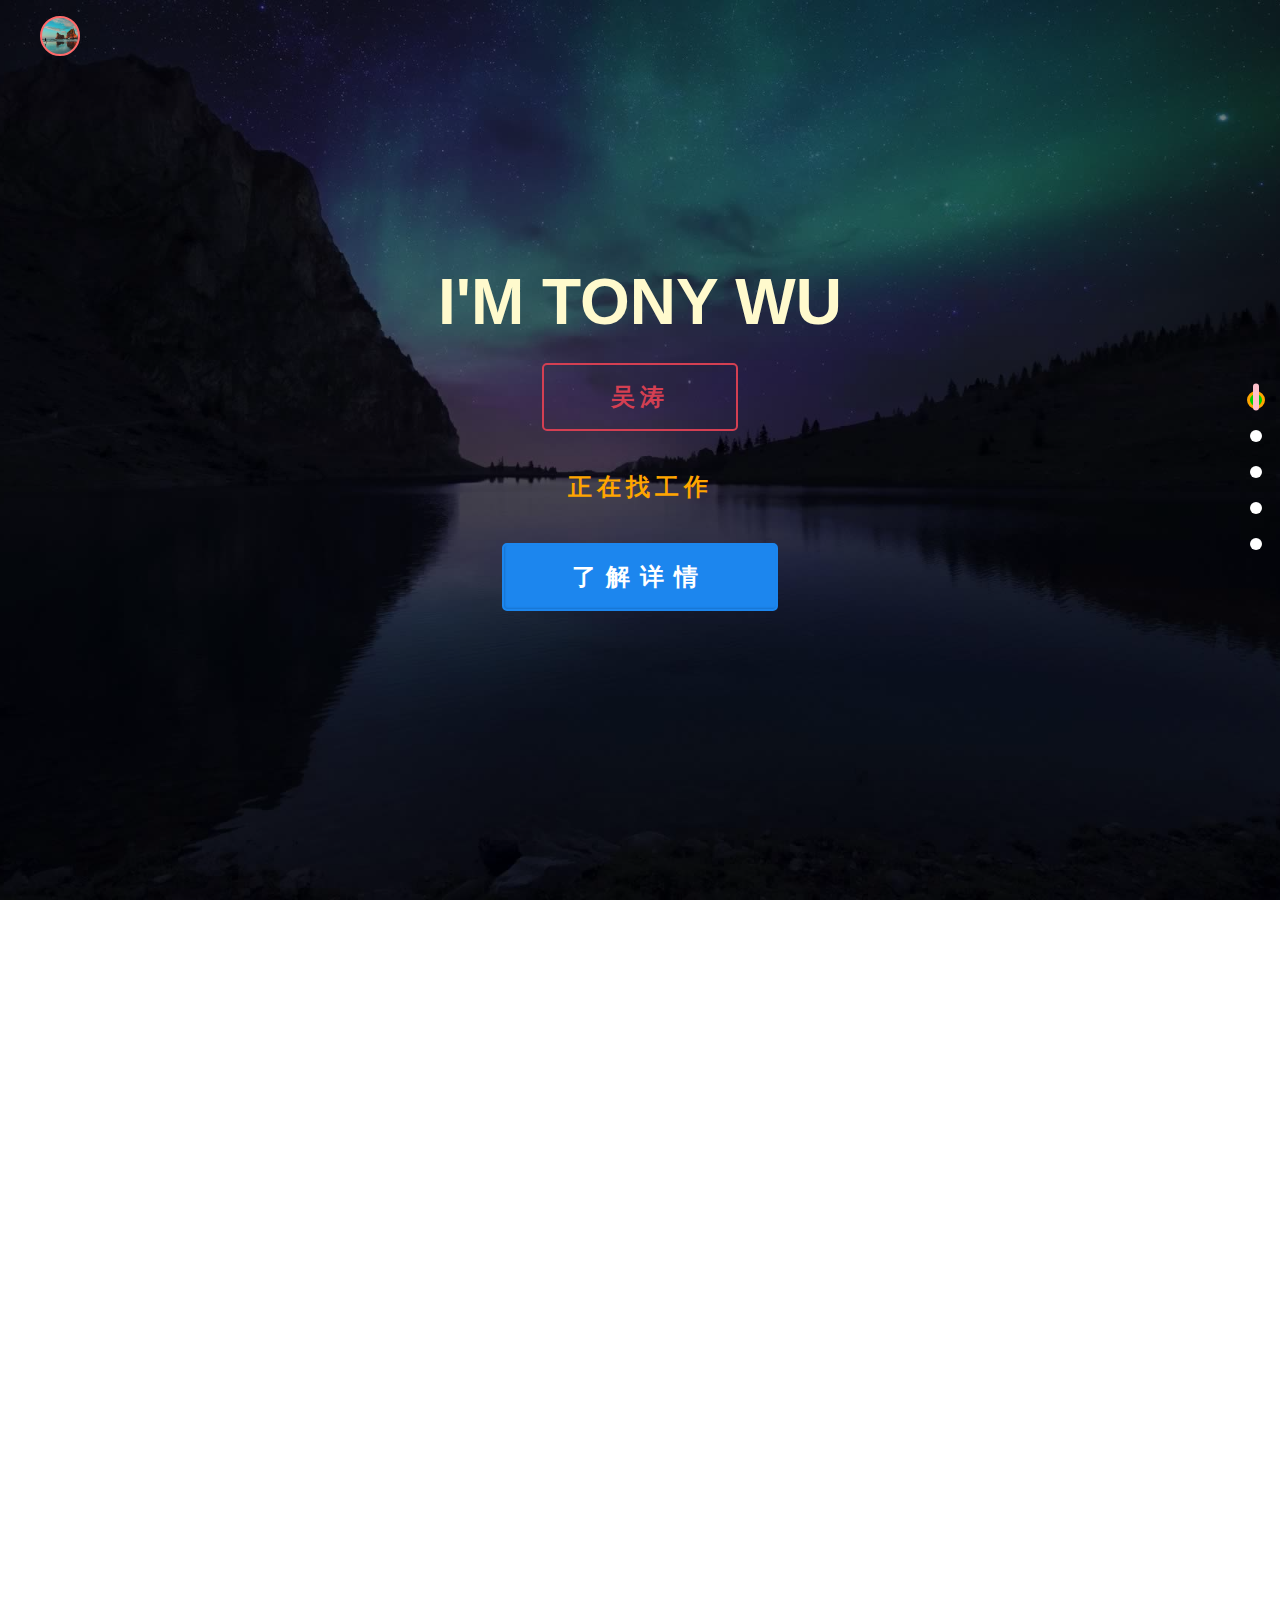
==== index.html @ 59c3116d "resume" ====
<!DOCTYPE html>
<html lang="en">
<head>
	<meta http-equiv="content-type" content="text/html; charset=utf-8"/>
	<meta name="viewport" id="viewport" content="width=device-width,initial-scale=1,user-scalable=0">
	<link rel="Shortcut Icon" href="img/wutao.ico">
	<title>吴涛的简历</title>
	<link rel="stylesheet" type="text/css" href="css/reset.css">
	<link rel="stylesheet" type="text/css" href="css/cv.css">
	<link rel="stylesheet" type="text/css" href="css/cvPc.css" media="(min-width: 1024px)">
	<link rel="stylesheet" type="text/css" href="https://at.alicdn.com/t/font_550233_ua5k5uiytzpsnhfr.css
">
</head>
<body>
	<div class="wrapper">
		<a class="pic" href="https://github.com/mirolwu"></a>
		<div class="menu-btn">
			<span></span>
			<span></span>
			<span></span>
		</div>
		<nav class="mobile">
			<ul class="menu-wrap">
				<li>首页</li>
				<li>关于我</li>
				<li>技术掌握</li>
				<li>作品集</li>
				<li>联系我</li>
			</ul>
		</nav>
		<nav class="pc">
			<span class="active"><i>首页</i></span>
			<span><i>关于我</i></span>
			<span><i>技术掌握</i></span>
			<span><i>作品集</i></span>
			<span><i>联系我</i></span>
		</nav>
		<div class="bg">
			<div class="bg-one"></div>
			<div class="bg-two"></div>
			<div class="bg-three"></div>
		</div>
		<div class="content">
			<div class="wrap-one">
				<div class="wrap-one-content">
					<h1 class="introduce">I'M TONY WU</h1>
					<h2 class="author">吴涛</h2>
					<h3 class="text">正在找工作</h3>
					<h4 class="more">了解详情</h4>
				</div>	
			</div>
			<div class="wrap-two">
				<div class="wrap-content">
					<h1>关于我</h1>
					<p class="about-me">　　您好，我叫吴涛，来自武汉，怀着对计算机的兴趣与热爱开始自学前端。目前已熟练掌握并运用HTML、CSS、JS、JQUERY、VUEJS、AJAX、SASS、STYLUS、GIT、WEBPACK等语言与工具。理解一些PHP、NODEJS后台语言与MySQL。正在进一步学习中，希望以后能建出属于自己的网站。
					</p>
				</div>
			</div>
			<div class="wrap-three">
				<div class="wrap-content">
					<h1>技术掌握</h1>
					<div class="wrap-three-content">
						<div class="skill">
							<svg version="1.1" xmlns="http://www.w3.org/2000/svg">
								<circle class="" r="50" cx="50%" cy="50%" fill="transparent" stroke="Tan" stroke-width="8px"/>
								<circle class="" r="50" cx="50%" cy="50%" fill="transparent" stroke="orange" stroke-width="8px" stroke-dasharray="315" stroke-dashoffset="32"/>
							</svg>
							<p class="skill-name">HTML</p>
							<p class="skill-per">90%</p>
						</div>
						<div class="skill">
							<svg version="1.1" xmlns="http://www.w3.org/2000/svg">
								<circle class="" r="50" cx="50%" cy="50%" fill="transparent" stroke="Tan" stroke-width="8px"/>
								<circle class="" r="50" cx="50%" cy="50%" fill="transparent" stroke="orange" stroke-width="8px" stroke-dasharray="315" stroke-dashoffset="32"/>
							</svg>
							<p class="skill-name">CSS</p>
							<p class="skill-per">90%</p>
						</div>
						<div class="skill">
							<svg version="1.1" xmlns="http://www.w3.org/2000/svg">
								<circle class="" r="50" cx="50%" cy="50%" fill="transparent" stroke="Tan" stroke-width="8px"/>
								<circle class="" r="50" cx="50%" cy="50%" fill="transparent" stroke="orange" stroke-width="8px" stroke-dasharray="315" stroke-dashoffset="63"/>
							</svg>
							<p class="skill-name">JAVASCRIPT</p>
							<p class="skill-per">80%</p>
						</div>
						<div class="skill">
							<svg version="1.1" xmlns="http://www.w3.org/2000/svg">
								<circle class="" r="50" cx="50%" cy="50%" fill="transparent" stroke="Tan" stroke-width="8px"/>
								<circle class="" r="50" cx="50%" cy="50%" fill="transparent" stroke="orange" stroke-width="8px" stroke-dasharray="315" stroke-dashoffset="79"/>
							</svg>
							<p class="skill-name">VUEJS</p>
							<p class="skill-per">75%</p>
						</div>
					</div>
				</div>
			</div>
			<div class="wrap-four">
				<div class="wrap-content">
					<h1>作品集</h1>
					<div class="works-wrap">
						<ul class="works-wrap-ul">
							<li>
								<a href="javascript:;">
									<div class="des-wrap">
										<p>快餐店收银系统</p>
									</div>
								</a>
							</li>
							<li>
								<a href="javascript:;">
									<div class="des-wrap">
										<p>Vue饿了么外卖WebApp</p>
									</div>
								</a>
							</li>
							<li>
								<a href="javascript:;">
									<div class="des-wrap">
										<p>音悦台官网</p>
									</div>
								</a>
							</li>
							<li>
								<a href="javascript:;">
									<div class="des-wrap">
										<p>Vue音乐WebApp</p>
									</div>
								</a>
							</li>
							<li>
								<a href="javascript:;">
									<div class="des-wrap">
										<p>Dota2官网</p>
									</div>
								</a>
							</li>
							<li>
								<a href="javascript:;">
									<div class="des-wrap">
										<p>微软中国官网</p>
									</div>
								</a>
							</li>
						</ul>
					</div>				
				</div>	
				<div class="mask"></div>	
			</div>
			<div class="wrap-five">
				<div class="wrap-content">
					<h1>联系我</h1>
					<div class="contact-wrap">
						<ul class="contact">
							<li class="iconfont icon-email">
								<div class="contact-detail">724004973@qq.com</div>
							</li>
							<li class="iconfont icon-qq">
								<div class="contact-detail">
									<img src="img/qq.png">
								</div>
							</li>
							<li class="iconfont icon-weixin">
								<div class="contact-detail">
									<img src="img/weixin.png">
								</div>
							</li>
							<li>
								<a class="contact-github iconfont icon-github" href="https://github.com/mirolwu"></a>
								<div class="contact-detail">
									<img src="img/github.png">
								</div>
							</li>
						</ul>
					</div>
				</div>
			</div>
		</div>
	</div>


<script type="text/javascript" src="js/cv.js"></script>
</body>
</html>
---- css/cv.css ----
@charset "utf-8"; 

::selection {
	background-color: pink;
	color: purple;
}
.wrapper {
	height: 100%;
}
.bg,
.bg-one, 
.bg-two,
.bg-three {
	position: absolute;
	top: 0;
	left: 0;
	width: 100%;	
	overflow: hidden;
	z-index: -1;
}
.bg-one {
	background: url(../img/01.jpg) center center / cover no-repeat;
}
.bg-two {
	background: url(../img/02.jpg) center center / cover no-repeat;
}
.bg-three {
	background: url(../img/03.jpg) center center / cover no-repeat;
}
.pic {
	position: fixed;
	top: .5rem;
	right: .5rem;
	display: block;
	box-sizing: border-box;
	width: 1.5rem;
	height: 1.5rem;
	border-radius: 50%;
	border: 2px solid #FF6A6A;
	background: url(../img/02.jpg) center center / cover no-repeat;
	transition: all .5s cubic-bezier(0.4, 0, 0.2, 1); 
	z-index: 10;
}
.pic-pos {
	transform: translate3d(-6.75rem, 7.5rem, 0) scale(4);
}
.menu-btn {
	position: fixed;
	top:.5rem;
	left: .4rem;
	box-sizing: border-box;
	padding: .2rem .2rem;
	width: 1.5rem;
	height: 1.5rem;
	border-radius: 3px;
	background-color: rgba(0, 0, 0, .3);
	z-index: 50;
}
.menu-btn span {
	display: block;
	margin: 0 auto;
	width: 1rem;
	height: .1rem;
	border-radius: .1rem;
	background-color: #fff;
	transform-origin: left center;
	transition: all .5s linear;
}
.menu-btn span:nth-child(2) {
	margin: .4rem auto;
}
.mobile {
	position: fixed;
	top: 0;
	left: 0;
	width: 100%;
	height: 100%;
	background-color: #090a0b;
	transform: translateX(-100%);
	transition: all .5s ease-out;
	z-index: 30;
}
.menu-wrap {
	width: 100%;
	height: 100%;
	padding-top: 5rem;
	text-align: center;
	line-height: 3rem;
	color: #fff;
}
.pc {
	display: none;
}
.wrap-content {
	position: relative;
	height: 100%;	
	overflow: hidden;
	opacity: 0;
	z-index: 25;
}
.enter-active {
	opacity: 1;
	transition: all 1s linear;
}
.wrap-one {
	position: relative;
	text-align: center;
	color: #fff;
	background-color: rgba(0, 0, 0, .5);
	overflow: hidden;
}
.wrap-one-content {
	position: absolute;
	top: 50%;
	left: 0;
	width: 100%;
	transform: translateY(-50%);
}
.author,
.text,
.more {
	margin: .8rem auto;
	padding: .2rem;
	border-radius: 5px;
	font-size: .7rem;
	letter-spacing: 5px;
}
.introduce {
	font-size: 1.25rem;	
	color: #FFFACD;
}
.author {
	width: 5rem;
	border: 2px solid #D43F52;
	color: #D43F52;
}
.text {
	color: orange;
}
.more {
	width: 7rem;
	border: 2px solid #1C86EE;
	background-color: #1C86EE;
	letter-spacing: 10px;
	color: #fff;
	cursor: pointer;
}
.wrap-two {	
	box-sizing: border-box;
	padding-top: 1.5rem;
	background-color: #E6E6FA;
	text-align: center;
}
.wrap-two h1 {
	margin: .8rem auto;
	padding: .2rem;
	border-radius: 5px;
	font-size: .7rem;
	letter-spacing: 5px;
	width: 5rem;
	border: 2px solid #1C86EE;
	color: #1C86EE;
	transition: all .8s linear;
	-webkit-user-select: none;
	-moz-user-select: none;
	-ms-user-select: none;
	user-select: none;
}
.about-me {
	padding: 10rem 2rem;
	text-align: left;
	line-height: 2;
	font-size: .6rem;
	color: #726c6c;
	transition: all 1s linear;
}
.wrap-three {	
	position: relative;
	background-color: #EEE0E5;
	text-align: center;
	font-size: 0;
}
.wrap-three h1, 
.wrap-four h1, 
.wrap-five h1 {
	margin: 0 auto;
	padding: .2rem;
	transform: translateY(2.5rem);
	border-radius: 5px;
	font-size: .7rem;
	letter-spacing: 5px;
	width: 5rem;
	border: 2px solid #1C86EE;
	color: #1C86EE; 
	-webkit-user-select: none;
	-moz-user-select: none;
	-ms-user-select: none;
	user-select: none;
}
.wrap-three-content {
	position: absolute;
	top: 50%;
	left: 0;
	width: 100%;
	transform: translateY(-50%);
}
.skill {
	position: relative;
	display: inline-block;
	margin: 1rem;
	width: 6rem;
	height: 6rem;
}
svg {
	width: 6rem;
	height: 6rem;
	transform-origin: center;
	transform: rotate(-90deg);
}
.skill-name,
.skill-per {
	text-align: center;
	font-size: .6rem;
	color: #8B5A2B;
}
.skill-per {
	position: absolute;
	top: 50%;
	left: 50%;
	transform: translate3d(-50%, -50%, 0);
}
.wrap-four {	
	position: relative;
	text-align: center;
	background: url(../img/04.jpg) center center / cover no-repeat;
}
.wrap-four h1 {
	position: relative;
	color: #EE7621;
	z-index: 10;
}
.works-wrap {
	position: absolute;
	top: 50%;
	left: 50%;
	transform: translate3d(-50%, -50%, 0);
	width: 12rem;
	height: 13rem;
	z-index: 10;
}
.works-wrap-ul {
	position: relative;
	width: 100%;
	height: 100%;
	font-size: 0;	
	transition: all 2s linear;
}
.works-wrap-ul a {
	display: block;
	height: 100%;
}
.works-wrap li {
	position: absolute;
	top: 0;
	left: 0;
	box-sizing: border-box;
	width: 100%;
	height: 100%;
	border-radius: 1.5rem;
	border: .4rem solid orange;
	transition: all .5s linear;
	font-size: 0.5rem;
}
.works-wrap li:nth-child(1) {
	background: url(../img/11.JPG) center center / cover no-repeat;
}
.works-wrap li:nth-child(2) {
	background: url(../img/06.gif) center center / cover no-repeat;
}
.works-wrap li:nth-child(3) {
	background: url(../img/10.JPG) center center / cover no-repeat;
}
.works-wrap li:nth-child(4) {
	background: url(../img/05.gif) center center / cover no-repeat;
}
.works-wrap li:nth-child(5) {
	background: url(../img/08.JPG) center center / cover no-repeat;
}
.works-wrap li:nth-child(6) {
	background: url(../img/09.JPG) center center / cover no-repeat;
}
.des-wrap {
	position: absolute;
	bottom: 0;
	left: 0;
	width: 100%;
	height: 50%;
	border-radius: 0 0 1.2rem 1.2rem;
	background-color: rgba(0, 0, 0, .8);
}
.works-wrap p {
	line-height: 7rem;
	text-align: center;
	font-size: 1rem;
	color: #fff;
}
.mask {
	position: absolute;
	top: 0;
	left: 0;
	width: 100%;
	height: 100%;
	background-color: rgba(0, 0, 0, .5);
}
.wrap-five {	
	background-color: rgba(0, 0, 0, .5);
	text-align: center;
}
.wrap-five h1 {
	color: #FF00FF;
}
.contact-wrap {
	position: absolute;
	top: 50%;
	left: 0;
	width: 100%;
	height: 16rem;
	transform: translateY(-50%);
	font-size: 0;
	text-align: center;
}
.contact {
	position: relative;
}
.contact li {
	display: inline-block;
	margin: 3rem;
	width: 2rem;
	height: 1.5rem;
}
.contact-detail {
	position: absolute;
	top: .5rem;
	left: 2rem;
	display: inline-block;
	width: 12rem;
	height: 12rem;
	line-height: 12rem;
	font-size: 1rem;
	border-radius: .5rem;
	background-color: rgba(0, 0, 0, .8);
	transform: scale(0);
	transition: .5s;
}
img {
	width: 100%;
	height: 100%;	
	border-radius: .5rem;
}
.contact-detail-show {
	transform: scale(1);
	transition: .5s cubic-bezier(0, -0.13, 0.27, 1.69);
}
.contact-github {
	display: block;
	width: 100%;
	height: 100%; 
}
.icon-email,
.icon-qq,
.icon-weixin,
.icon-github {
	font-size: 1.5rem !important;
}
.icon-email {
	color: #EE7600;
}
.icon-qq {
	color: #19A9F1;	
}
.icon-weixin {
	color: #00BB00;
}
.icon-github {
	color: #CD0000;
}







.introduce,
.author,
.text,
.more {
	opacity: 0;
	transform: translateY(50px);
	-webkit-user-select: none;
	-moz-user-select: none;
	-ms-user-select: none;
	user-select: none;
}
.introduce {	
	transition: opacity 1s .5s, transform 1s .5s;
}
.author {
	transition: opacity 1s 1s, transform 1s 1s;
}
.text {
	transition: opacity 1s 1.5s, transform 1s 1.5s;
}
.more {
	transition: opacity 1s 2s, transform 1s 2s;
}
.fade-in {
	opacity: 1;
	transform: translateY(0);
}
---- css/cvPc.css ----
@charset "utf-8"; 

.content {
	transition: .5s;
}
.menu-btn {
	display: none;
}
.pic {
	top: .2rem;
	left: .5rem;
	width: .5rem;
	height: .5rem;
	cursor: pointer;
}
.pic-pos {	
	transform: translate3d(7.25rem, 3.2rem, 0) scale(4);
}
.pc {
	position: fixed;
	top: 50%;
	right: 0;
	display: block;
	transform: translateY(-50%);
	width: .6rem;
	height: 2rem;
	z-index: 20;
}
.pc span {
	position: relative;
	display: block;
	margin: .3rem auto;
	width: .15rem;
	height: .15rem;
	border-radius: 50%;
	background-color: #fff;
	cursor: pointer;
}
.active:after {
	content: "";
	position: absolute;
	bottom: -.04rem;
	left: 50%;
	transform: translateX(-50%);
	width: .05rem;
	height: .23rem;
	border-radius: .025rem;
	background-color: pink;
	-webkit-transform-origin: center bottom; 
	transform: bottom center;
	-webkit-animation: move 2s 0s linear infinite;
	animation: move 2s 0s linear infinite;
}
.active {
	box-sizing: border-box;
	border: 2px solid orange;
	transform: scale(1.5);
	background-color: #00CD00 !important;
}
.pc i {
	position: absolute;
	top: 0;
	left: 0;
	display: inline-block;
	transform: scale(0);
	transition: all .3s linear;
	width: .8rem;
	height: .2rem;
	background-color: #090a0b;
	text-align: center;
	font-style: normal;
	font-size: 10px;
	color: #fff;
}
.pc i:after {
	content: "";
	position: absolute;
	top: 0;
	right: 0;
	transform: translateX(100%);
	border-width: .1rem;
	border-style: solid;
	border-color: transparent transparent transparent #090a0b; 
	width: 0;
	height: 0;
}
.pc span:hover i {
	transform: translate3d(-120%, -15%, 0) scale(1);
}
.introduce {
	font-size: .8rem;
}
.author,
.text,
.more {
	margin: .3rem auto;
	font-size: .3rem;
}
.author {
	width: 2rem;
	border: 2px solid #D43F52;
	color: #D43F52;
}
.more {
	width: 3rem;
	border: 2px solid #1C86EE;
	box-shadow: inset 1px -1px 2px #1874CD;
	background-color: #1C86EE;
	letter-spacing: 10px;
	color: #fff;
}
.wrap-two h1 {
	margin: .1rem auto;
	padding: .1rem;
	font-size: .2rem;
	width: 2rem;
}
.about-me {
	margin: 3rem auto;
	padding: 0 3rem;
	line-height: 2;
	font-size: 0.2rem;
	transition: all .5s linear;
}
.about-me:hover {
	color: #EE2C2C;
}
.about-me::selection {
	background-color: pink;
	color: purple;
}
.wrap-three h1,
.wrap-four h1,
.wrap-five h1 {
	padding: .1rem;
	transform: translateY(1rem);
	width: 2rem;
	font-size: .2rem;
}
.skill {
	margin: .3rem;
	width: 3rem;
	height: 3rem;
}
svg {
	width: 3rem;
	height: 3rem;
	transform-origin: center;
	transform: rotate(-90deg);
}
.skill-name,
.skill-per {
	font-size: .2rem;
}
.works-wrap {
	left: 0;
	width: 100%;
	height: 5rem;
	transform: translate3d(0, -50%, 0);
}
.works-wrap li {
	position: relative;
	display: inline-block;
	margin: .2rem .6rem;
	box-sizing: border-box;
	width: 2.5rem;
	height: 2.5rem;
	border-radius: .2rem;
	border: .1rem solid orange;
	font-size: .3rem;
	overflow: hidden;
	cursor: pointer;
}
.des-wrap {
	border-radius: 0 0 .1rem .1rem;
	transform-origin: top center; 
}
.works-wrap li:hover .des-wrap {
	animation: drop 1s 0s linear;
}
.works-wrap li:hover {
	border-color: #D43F52;
}
.works-wrap p {
	line-height: 1.3rem;
	font-size: .2rem;
}
.contact-wrap {
	height: 3rem;
}
.contact li {
	position: relative;
	margin: .8rem;
	width: 1.5rem;
	height: 1.5rem;
	cursor: pointer;
}
.contact-detail {	
	top: -2.3rem;
	left: 50%;
	width: 2rem;
	height: 2rem;
	line-height: 2rem;
	font-size: .2rem;
	border-radius: .1rem;
	transform: translateX(-50%) scale(0);
	cursor: pointer;
}
img {
	border-radius: .1rem;
}
.icon-email .contact-detail {
	width: 3rem;
}.icon-email .contact-detail:after {
	border-color: rgba(0, 0, 0, .8) transparent transparent;
}
.contact-detail:after {
	content: "";
	position: absolute;
	top: 100%;
	left: 50%; 
	display: block;
	transform: translateX(-50%);
	width: 0;
	height: 0;
	border-width: .2rem;
	border-style: solid;
	border-color: white transparent transparent;
}
.contact li:hover .contact-detail{
	transform: translateX(-50%) scale(1);
	transition: .5s cubic-bezier(0, -0.13, 0.27, 1.69);
}



















@-webkit-keyframes move {
	0% {
		transform: rotateZ(0deg);
	}
	25% {
		transform: rotateZ(-80deg);
	}
	50% {
		transform: rotateZ(0deg);
	}
	75% {
		transform: rotateZ(80deg);
	}
	100% {
		transform: rotateZ(0deg);
	}
}
@keyframes move {
	0% {
		transform: rotateZ(0deg);
	}
	25% {
		transform: rotateZ(-80deg);
	}
	50% {
		transform: rotateZ(0deg);
	}
	75% {
		transform: rotateZ(80deg);
	}
	100% {
		transform: rotateZ(0deg);
	}
}
@-webkit-keyframes drop {
	0% {
		transform: translateY(-200%);
	}
	20% {
		transform: translateY(-100%);
	}
	30% {
		transform: translateY(0%) rotateX(-40deg);
	}
	40% {
		transform: translateY(-10%) rotateX(30deg);
	}
	50% {
		transform: translateY(0%) rotateX(-10deg);
	}
	75% {
		transform: translateY(0%) rotateX(10deg);
	}
	100% {
		transform: rotateZ(0deg);
	}
}
@keyframes drop {
	0% {
		transform: translateY(-200%);
	}
	20% {
		transform: translateY(-100%);
	}
	30% {
		transform: translateY(30%) scaleY(.7);
	}
	40% {
		transform: translateY(-30%) scaleY(1.3);
	}
	50% {
		transform: translateY(20%) scaleY(.8);
	}
	75% {
		transform: translateY(-10%) scaleY(1.1);
	}
	100% {
		transform: rotateZ(0deg);
	}
}
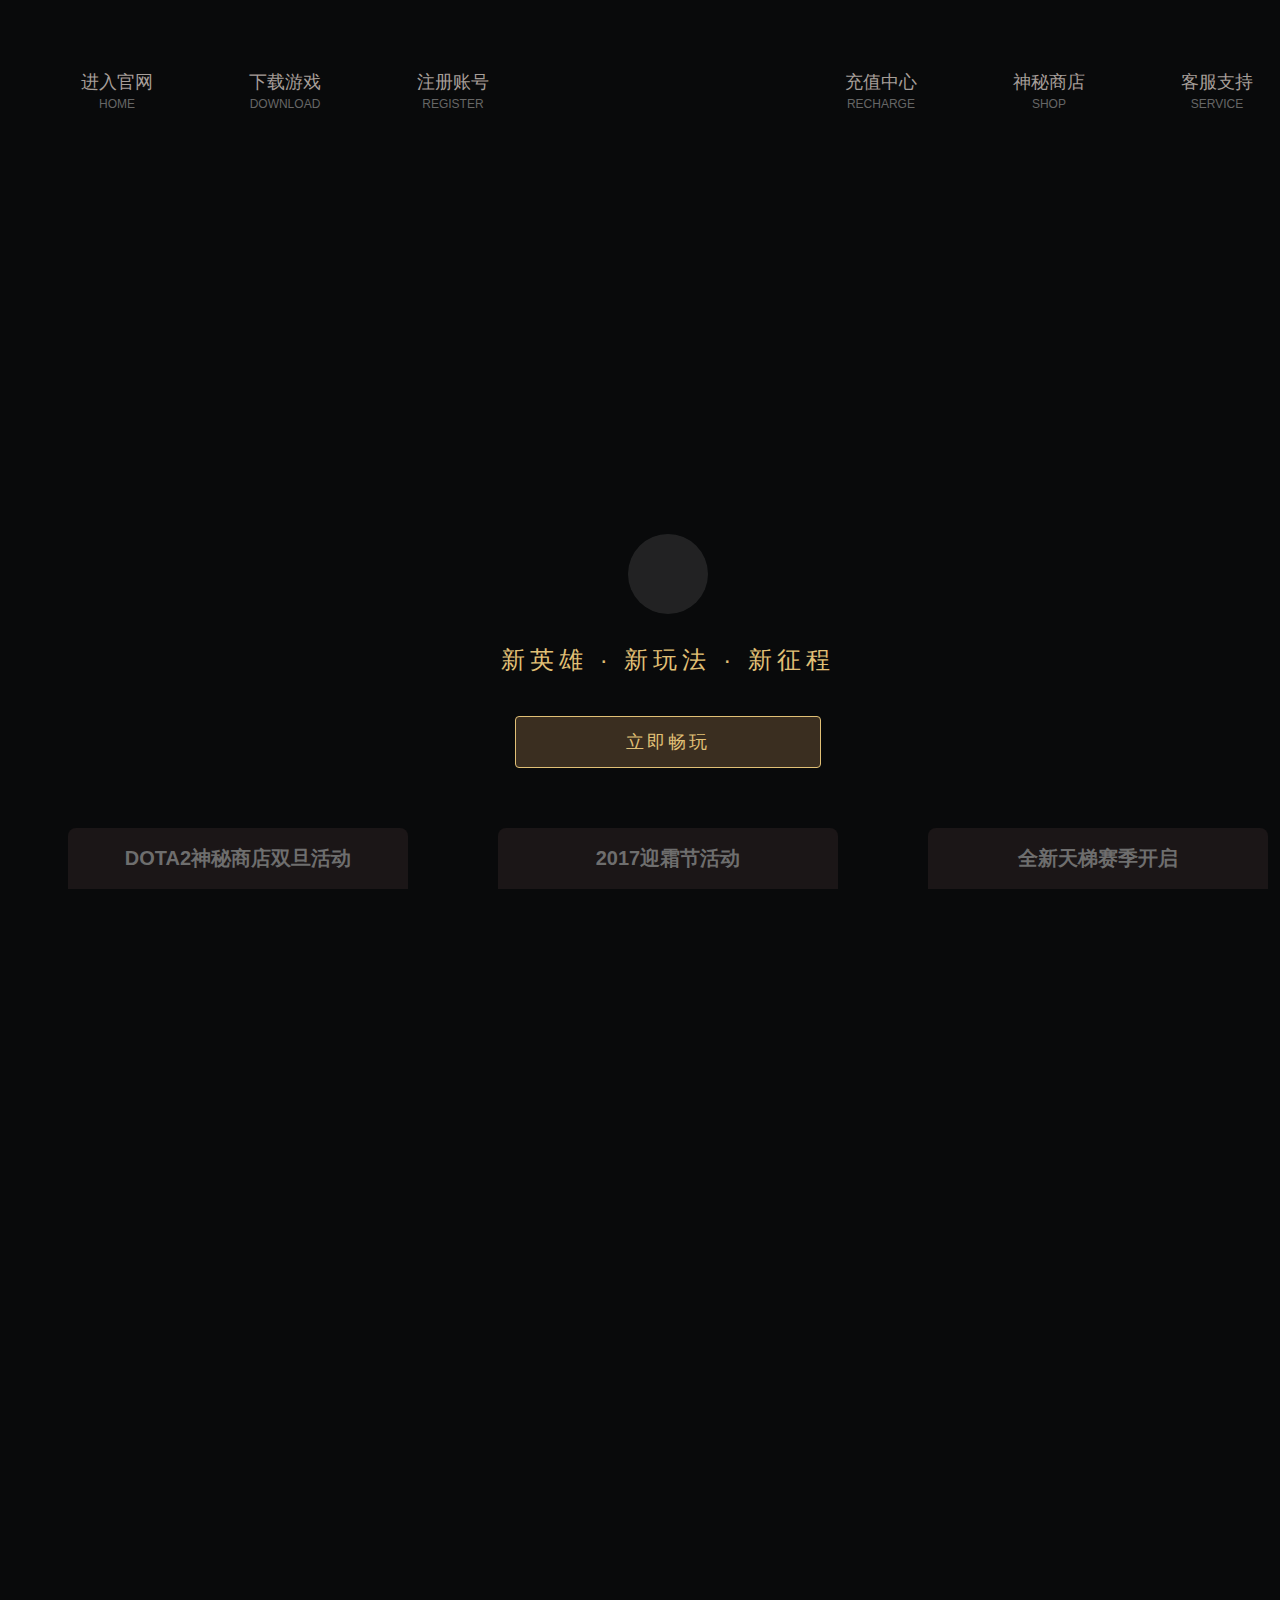
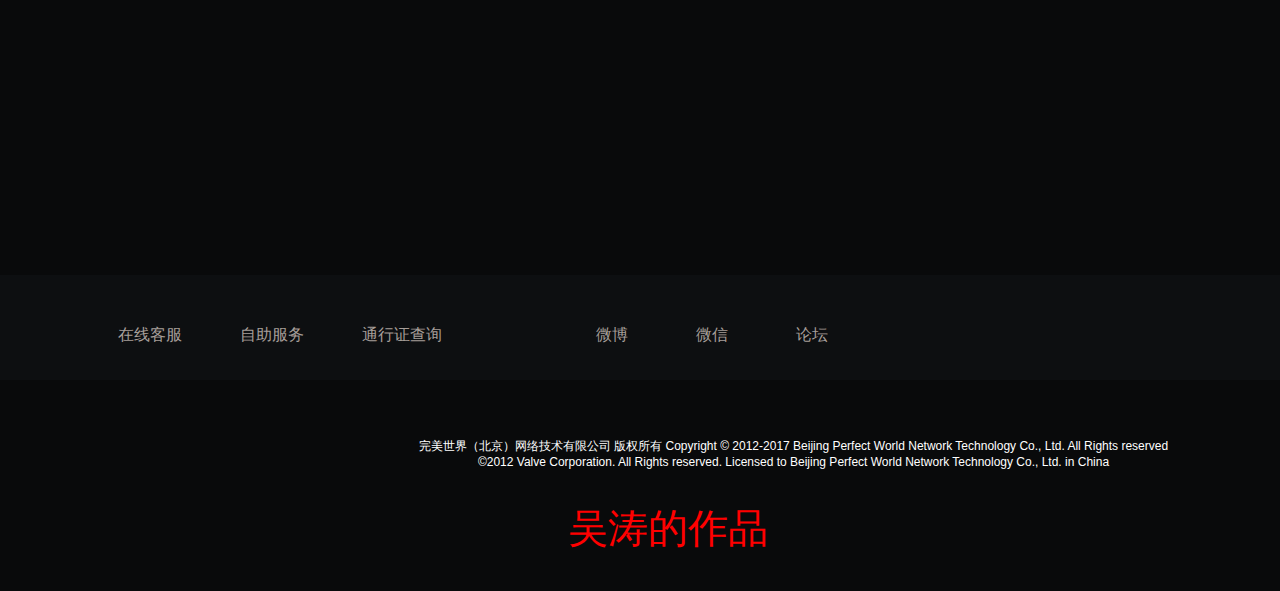
==== commit 00f4cf4b: "dota2" ====
--- a/index.html
+++ b/index.html
@@ -1,184 +1,138 @@
 <!DOCTYPE html>
 <html lang="en">
 <head>
-	<meta http-equiv="content-type" content="text/html; charset=utf-8"/>
-	<meta name="viewport" id="viewport" content="width=device-width,initial-scale=1,user-scalable=0">
-	<link rel="Shortcut Icon" href="img/wutao.ico">
-	<title>吴涛的简历</title>
-	<link rel="stylesheet" type="text/css" href="css/reset.css">
-	<link rel="stylesheet" type="text/css" href="css/cv.css">
-	<link rel="stylesheet" type="text/css" href="css/cvPc.css" media="(min-width: 1024px)">
-	<link rel="stylesheet" type="text/css" href="https://at.alicdn.com/t/font_550233_ua5k5uiytzpsnhfr.css
-">
+	<meta charset="UTF-8">
+	<link rel="Shortcut Icon" href="http://www.dota2.com.cn/favicon.ico">
+	<link rel="bookmark" href="http://www.dota2.com.cn/favicon.ico">
+	<title>吴涛的作品</title>
+	<link rel="stylesheet" type="text/css" href="css/dota.css">
 </head>
 <body>
-	<div class="wrapper">
-		<a class="pic" href="https://github.com/mirolwu"></a>
-		<div class="menu-btn">
-			<span></span>
-			<span></span>
-			<span></span>
-		</div>
-		<nav class="mobile">
-			<ul class="menu-wrap">
-				<li>首页</li>
-				<li>关于我</li>
-				<li>技术掌握</li>
-				<li>作品集</li>
-				<li>联系我</li>
-			</ul>
-		</nav>
-		<nav class="pc">
-			<span class="active"><i>首页</i></span>
-			<span><i>关于我</i></span>
-			<span><i>技术掌握</i></span>
-			<span><i>作品集</i></span>
-			<span><i>联系我</i></span>
-		</nav>
-		<div class="bg">
-			<div class="bg-one"></div>
-			<div class="bg-two"></div>
-			<div class="bg-three"></div>
-		</div>
-		<div class="content">
-			<div class="wrap-one">
-				<div class="wrap-one-content">
-					<h1 class="introduce">I'M TONY WU</h1>
-					<h2 class="author">吴涛</h2>
-					<h3 class="text">正在找工作</h3>
-					<h4 class="more">了解详情</h4>
-				</div>	
+	<div class="bg-cover">
+		<div class="bg-wrap1">
+			<div class="video-wrap">
+				<video class="video-bg" autoplay="autoplay" loop="true" preload="auto" poster>
+					<source src="http://gamevideo.wmupd.com/dota2media/media/171031cover.mp4" type="video/mp4">
+					<source src="http://gamevideo.wmupd.com/dota2media/media/171031cover.webm" type="video/webm">
+				</video>
 			</div>
-			<div class="wrap-two">
-				<div class="wrap-content">
-					<h1>关于我</h1>
-					<p class="about-me">　　您好，我叫吴涛，来自武汉，怀着对计算机的兴趣与热爱开始自学前端。目前已熟练掌握并运用HTML、CSS、JS、JQUERY、VUEJS、AJAX、SASS、STYLUS、GIT、WEBPACK等语言与工具。理解一些PHP、NODEJS后台语言与MySQL。正在进一步学习中，希望以后能建出属于自己的网站。
-					</p>
-				</div>
-			</div>
-			<div class="wrap-three">
-				<div class="wrap-content">
-					<h1>技术掌握</h1>
-					<div class="wrap-three-content">
-						<div class="skill">
-							<svg version="1.1" xmlns="http://www.w3.org/2000/svg">
-								<circle class="" r="50" cx="50%" cy="50%" fill="transparent" stroke="Tan" stroke-width="8px"/>
-								<circle class="" r="50" cx="50%" cy="50%" fill="transparent" stroke="orange" stroke-width="8px" stroke-dasharray="315" stroke-dashoffset="32"/>
-							</svg>
-							<p class="skill-name">HTML</p>
-							<p class="skill-per">90%</p>
-						</div>
-						<div class="skill">
-							<svg version="1.1" xmlns="http://www.w3.org/2000/svg">
-								<circle class="" r="50" cx="50%" cy="50%" fill="transparent" stroke="Tan" stroke-width="8px"/>
-								<circle class="" r="50" cx="50%" cy="50%" fill="transparent" stroke="orange" stroke-width="8px" stroke-dasharray="315" stroke-dashoffset="32"/>
-							</svg>
-							<p class="skill-name">CSS</p>
-							<p class="skill-per">90%</p>
-						</div>
-						<div class="skill">
-							<svg version="1.1" xmlns="http://www.w3.org/2000/svg">
-								<circle class="" r="50" cx="50%" cy="50%" fill="transparent" stroke="Tan" stroke-width="8px"/>
-								<circle class="" r="50" cx="50%" cy="50%" fill="transparent" stroke="orange" stroke-width="8px" stroke-dasharray="315" stroke-dashoffset="63"/>
-							</svg>
-							<p class="skill-name">JAVASCRIPT</p>
-							<p class="skill-per">80%</p>
-						</div>
-						<div class="skill">
-							<svg version="1.1" xmlns="http://www.w3.org/2000/svg">
-								<circle class="" r="50" cx="50%" cy="50%" fill="transparent" stroke="Tan" stroke-width="8px"/>
-								<circle class="" r="50" cx="50%" cy="50%" fill="transparent" stroke="orange" stroke-width="8px" stroke-dasharray="315" stroke-dashoffset="79"/>
-							</svg>
-							<p class="skill-name">VUEJS</p>
-							<p class="skill-per">75%</p>
-						</div>
-					</div>
-				</div>
-			</div>
-			<div class="wrap-four">
-				<div class="wrap-content">
-					<h1>作品集</h1>
-					<div class="works-wrap">
-						<ul class="works-wrap-ul">
+			<div class="cover-container">
+				<div class="header">
+					<div class="header-link">
+						<ul class="top-nav">
 							<li>
 								<a href="javascript:;">
-									<div class="des-wrap">
-										<p>快餐店收银系统</p>
-									</div>
+									<span class="text1">进入官网</span>
+									<span class="text2">HOME</span>
 								</a>
 							</li>
 							<li>
 								<a href="javascript:;">
-									<div class="des-wrap">
-										<p>Vue饿了么外卖WebApp</p>
-									</div>
+									<span class="text1">下载游戏</span>
+									<span class="text2">DOWNLOAD</span>
+								</a>
+							</li>
+							<li class="center">
+								<a href="javascript:;">
+									<span class="text1">注册账号</span>
+									<span class="text2">REGISTER</span>
 								</a>
 							</li>
 							<li>
 								<a href="javascript:;">
-									<div class="des-wrap">
-										<p>音悦台官网</p>
-									</div>
+									<span class="text1">充值中心</span>
+									<span class="text2">RECHARGE</span>
 								</a>
 							</li>
 							<li>
 								<a href="javascript:;">
-									<div class="des-wrap">
-										<p>Vue音乐WebApp</p>
-									</div>
+									<span class="text1">神秘商店</span>
+									<span class="text2">SHOP</span>
 								</a>
 							</li>
 							<li>
 								<a href="javascript:;">
-									<div class="des-wrap">
-										<p>Dota2官网</p>
-									</div>
+									<span class="text1">客服支持</span>
+									<span class="text2">SERVICE</span>
 								</a>
 							</li>
-							<li>
+						</ul>	
+						<a href="javascript:;" class="dota-logo"></a>	
+					</div>	
+					<div class="dota-df">
+						<i class="m-title"></i>
+						<a href="javascript:;" class="m-play iconfont icon-bofangsanjiaoxing"></a>
+						<p class="m-text">新英雄 · 新玩法 · 新征程</p>
+						<a href="javascript:;" class="m-btn">立即畅玩</a>
+					</div>	
+				</div> 
+			</div>	
+		</div>
+		<div class="shade-bg"></div>
+		<div class="bg-wrap2">
+			<div class="cover-container">
+				<div class="cover-content">
+					<div class="advert-main">
+						<ul>
+							<li class="advert-item">
 								<a href="javascript:;">
-									<div class="des-wrap">
-										<p>微软中国官网</p>
-									</div>
+									<h4>DOTA2神秘商店双旦活动</h4>
+									<span></span>
+								</a>
+							</li>
+							<li class="advert-item">
+								<a href="javascript:;">
+									<h4>2017迎霜节活动</h4>
+									<span></span>
+								</a>
+							</li>
+							<li class="advert-item">
+								<a href="javascript:;">
+									<h4>全新天梯赛季开启</h4>
+									<span></span>
 								</a>
 							</li>
 						</ul>
+					</div>	
+					<div class="dota-player-box">
+						<a class="new-player"></a>						
+						<a class="old-player"></a>
+						<div class="new-player-pic"></div>
+						<div class="old-player-pic"></div>
 					</div>				
 				</div>	
-				<div class="mask"></div>	
-			</div>
-			<div class="wrap-five">
-				<div class="wrap-content">
-					<h1>联系我</h1>
-					<div class="contact-wrap">
-						<ul class="contact">
-							<li class="iconfont icon-email">
-								<div class="contact-detail">724004973@qq.com</div>
-							</li>
-							<li class="iconfont icon-qq">
-								<div class="contact-detail">
-									<img src="img/qq.png">
-								</div>
-							</li>
-							<li class="iconfont icon-weixin">
-								<div class="contact-detail">
-									<img src="img/weixin.png">
-								</div>
-							</li>
-							<li>
-								<a class="contact-github iconfont icon-github" href="https://github.com/mirolwu"></a>
-								<div class="contact-detail">
-									<img src="img/github.png">
-								</div>
-							</li>
-						</ul>
-					</div>
-				</div>
-			</div>
+			</div>	
+		</div>
+		<div class="new-color">
+			<div class="cover-container">
+				<div class="share-model">
+					<ul>
+						<li><a href="javascript:;">在线客服</a></li>
+						<li><a href="javascript:;">自助服务</a></li>
+						<li><a href="javascript:;">通行证查询</a></li>
+						<li class="blank-space"></li>
+						<li><a href="javascript:;">微博</a></li>
+						<li><a href="javascript:;">微信</a></li>
+						<li><a href="javascript:;">论坛</a></li>
+						<li class="blank-space"></li>
+					</ul>
+					<a href="javascript:;" class="app-download"></a>
+				</div>	
+			</div>	
+		</div>	
+	</div>	
+	<div class="bottom">
+		<div class="cover-container">
+			<ul class="bottom-ul">
+				<li><a href="javascript:;"></a></li>
+				<li><a href="javascript:;"></a></li>
+				<li>完美世界（北京）网络技术有限公司 版权所有 Copyright © 2012-2017 Beijing Perfect World Network Technology Co., Ltd. All Rights reserved<br>©2012 Valve Corporation. All Rights reserved. Licensed to Beijing Perfect World Network Technology Co., Ltd. in China</li>
+			</ul>
+			<div class="author">吴涛的作品</div>
 		</div>
 	</div>
 
 
-<script type="text/javascript" src="js/cv.js"></script>
+<script type="text/javascript" src="js/dota.js"></script>
 </body>
 </html>--- a/css/dota.css
+++ b/css/dota.css
@@ -0,0 +1,370 @@
+@charset "utf-8";
+
+html,
+body {
+	font-family: "Microsoft YaHei", "宋体", Arial, Helvetica, sans-serif;
+	background-color: #090a0b;
+}
+html, body, div, p, ul, ol, li, dl, dt, dd, h1, h2, h3, h4, h5, h6, form, input, select, textarea {padding: 0; margin: 0;}
+a {
+	text-align: center;
+	text-decoration: none;
+	outline: none;
+	color: #a69e99;
+}
+ul {
+	list-style: none;
+}
+.bg-cover {
+	background-color: #090a0b;
+}
+.bg-wrap1,
+.bg-wrap2 {
+	overflow: hidden;
+}
+.video-wrap {
+	position: relative;
+}
+.video-bg {
+	position: absolute;
+	top: 0;
+	left: 50%;
+	margin-left: -11.497006rem;
+	width: 22.994012rem;
+}
+video {
+	object-fit: contain;
+}
+.cover-container {	
+	position: relative;
+	margin: 0 auto;
+	padding: 0 0.814371rem;
+	width: 14.371257rem;
+	z-index: 20;
+}
+.header {
+	padding-top: 0.838323rem;
+}
+.header-link {
+	width: 14.371257rem;
+}
+.top-nav {
+	width: 14.371257rem;
+	height: 0.526946rem;
+	font-size: 0;
+}
+.top-nav li {
+	display: inline-block;
+	margin-right: 0.838323rem;
+	width: 1.173653rem;
+	height: 0.526946rem;
+	text-align: center;
+}
+.top-nav li:last-child {
+	margin-right: 0;
+}
+.top-nav li:hover .text1, 
+.top-nav li:hover .text2 {
+	color: #e1c076;
+}
+.top-nav .center {
+	margin-right: 3.952096rem;
+}
+.text1 {
+	height: 0.287425rem;
+	line-height: 0.287425rem;
+	font-size: 0.215569rem;
+	color: #a69e99;
+	transition: color .5s;
+}
+.text2 {
+	height: 0.239521rem;
+	line-height: 0.239521rem;
+	font-size: 12px;
+	font-weight: 300;
+	color: #666;
+	transition: color .5s;
+}
+.dota-logo {
+	display: block;
+	position: absolute;
+	top: 0.419162rem;
+	left: 50%;
+	margin-left: -1.461078rem;
+	width: 3.017964rem;
+	height: 1.856287rem;
+	background: url(http://www.dota2.com.cn/images/cover20170914/logo.png) center center / contain no-repeat;
+}
+.dota-df {
+	text-align: center;
+}
+.m-title {
+	display: block;
+	margin: 1.317365rem auto 10px;
+	width: 8.383234rem;
+	height: 3.592814rem;
+	background: url(http://www.dota2.com.cn/images/cover20171031/dflogo.png) center center / contain no-repeat;
+}
+.m-play {
+	display: block;
+	margin: 0 auto 0.359281rem;
+	width: 0.958084rem;
+	height: 0.958084rem;
+	border-radius: 50%;
+	background-color: rgba(255, 255, 255, .1);
+	transition: background-color .3s;
+}
+.m-play:hover {
+	background-color: rgba(255, 255, 255, .3);
+}
+.icon-bofangsanjiaoxing {
+	font-size: 0.479042rem;
+	height: 0.958084rem;
+	line-height: 0.958084rem;
+	text-align: center;
+	color: #fff;
+}
+.m-text {
+	margin-bottom: 0.479042rem;
+	font-size: 0.287425rem;
+	color: #e1c076;
+	letter-spacing: 5px;
+}
+.m-btn {
+	display: block;
+	margin: 0 auto 0.359281rem;
+	height: 0.598802rem;
+	line-height: 0.598802rem;
+	width: 3.640719rem;
+	border: 1px solid #e1c076;
+	border-radius: 4px;
+	background-color: rgba(255, 192, 118, .2);
+	color: #e1c076;
+	font-size: 18px;
+	text-align: center;
+	letter-spacing: 3px;
+	transition: background-color .3s;
+}
+.m-btn:hover {
+	background-color: rgba(255, 192, 118, .5);
+}
+.shade-bg {
+	position: absolute;
+	top: 6.886228rem;
+	width: 100%;
+	height: 7.101796rem;
+	background-image: linear-gradient(to top, #090a0b 80%, transparent);
+	z-index: 10;
+}
+.cover-content {
+	padding-top: 0.359281rem;
+}
+.advert-main ul {
+	width: 14.371257rem;
+	font-size: 0;
+}
+.advert-item {
+	display: inline-block;
+	margin-right: 1.077844rem;
+	height: 2.994012rem;
+	width: 4.071856rem;
+	border-radius: 8px;
+	overflow: hidden;
+	transition: .6s;
+}
+.advert-item:last-child {
+	margin-right: 0;
+}
+.advert-item h4 {
+	font-size: 0.239521rem;
+	height: 0.730539rem;
+	line-height: 0.718563rem;
+	color: #6e6e6e;
+	background-color: #1b1617;
+	transition: .6s ease;
+}
+.advert-item span {
+	display: block;
+	height: 2.215569rem;
+}
+.advert-item:nth-child(1) span {
+	background: url(http://img.dota2.com.cn/maps/25/31/2531e48fb05e717d71d5430faa57a7501513771913.jpg) center center / contain no-repeat;
+}
+.advert-item:nth-child(2) span {
+	background: url(http://img.dota2.com.cn/maps/da/f7/daf783a3f201b71c449c15d84eab5c091513773393.jpg) center center / contain no-repeat;
+}
+.advert-item:nth-child(3) span {
+	background: url(http://img.dota2.com.cn/maps/c9/ea/c9ea5f746cf19ac34da898cc266f54871513773397.jpg) center center / contain no-repeat;
+}
+.advert-item:hover h4{
+	color: #fff;
+	background-color: #403047;
+}
+.advert-item:hover {
+	transform: translateY(-0.239521rem);
+}
+.dota-player-box {
+	position: relative;
+	height: 9.305389rem;
+	padding-top: 0.239521rem;
+}
+.new-player,
+.old-player {
+	display: inline-block;
+	position: absolute;
+	top: 2.634731rem;
+	width: 4.071856rem;
+	height: 2.634731rem;
+	transition: all .5s ease-out;
+	opacity: .6;
+	cursor: pointer;
+	z-index: 20;
+}
+.new-player {
+	background: url(http://www.dota2.com.cn/images/cover20171031/cover1700505_05_small.png) center center / contain no-repeat;
+}
+.old-player {
+	right: 0;
+	background: url(http://www.dota2.com.cn/images/cover20171031/cover1700505_06_small.png) center center / contain no-repeat;
+}
+.new-player-pic,
+.old-player-pic {
+	position: absolute;
+	top: 0.634731rem;
+	height: 7.257485rem;
+	width: 9.461078rem;
+	pointer-events: none;
+	z-index: 30;
+}
+.new-player-pic {
+	left: 1.976048rem;
+	background: url(http://www.dota2.com.cn/images/cover20171031/cover161129_bg_08.png) center center / contain no-repeat;
+}
+.old-player-pic {
+	right: 2.155689rem;
+	opacity: 0;
+	background: url(http://www.dota2.com.cn/images/cover20171031/cover161129_bg_09.png) center center / contain no-repeat;
+}
+.new-player:hover,
+.old-player:hover {
+	opacity: 1;
+	transform: translateY(-0.239521rem);
+	z-index: 50;
+}
+.share-model {
+	position: relative;
+	padding: 0.419162rem 0.239521rem 0.239521rem;
+}
+.share-model ul {
+	width: 13.892216rem;
+	height: 0.6rem;
+	font-size: 0;
+}
+.share-model li {
+	display: inline-block;
+	padding-right: 0.335329rem;
+}
+.share-model a {
+	display: inline-block;
+	font-size: 16px;
+	line-height: 0.311377rem;
+	height: 0.359281rem;
+	padding-left: 0.359281rem;
+	background: url(http://www.dota2.com.cn/images/cover2016/icon-share.png?v=0705) 0 0 no-repeat;
+}
+.share-model li:nth-child(2) a {
+	background-position: 0 -600px;
+}
+.share-model li:nth-child(3) a {
+	background-position: 0 -200px;
+}
+.share-model li:nth-child(5) a {
+	padding-left: 0.479042rem;
+	background-position: 0 -300px;
+}
+.share-model li:nth-child(6) a {
+	padding-left: 0.479042rem;
+	background-position: 0 -400px;
+}
+.share-model li:nth-child(7) a {
+	padding-left: 0.479042rem;
+	background-position: 0 -500px;
+}
+.blank-space {
+	width: 0.7rem;
+	height: 0.359281rem;
+}
+.share-model .app-download {
+	display: inline-block;
+	position: absolute;
+	right: 0;
+	top: 0.419162rem;
+	width: 3.520958rem;
+	height: 0.538922rem;
+	background: url(http://www.dota2.com.cn/images/cover20171031/bg_shoplink.png) 0 0 no-repeat;
+}
+.share-model li:hover a {
+	color: red;
+}
+.share-model li:nth-child(1):hover a {
+	background-position: 0 -50px;
+}
+.share-model li:nth-child(2):hover a {
+	background-position: 0 -650px;
+}
+.share-model li:nth-child(3):hover a {
+	background-position: 0 -250px;
+}
+.share-model li:nth-child(5):hover a {
+	background-position: 0 -350px;
+}
+.share-model li:nth-child(6):hover a {
+	background-position: 0 -450px;
+}
+.share-model li:nth-child(7):hover a {
+	background-position: 0 -550px;
+}
+.share-model .app-download:hover {
+	background-position: 0 -46px;
+}
+.new-color {
+	background-color: #0d0f11 !important;
+}
+.bottom {
+	padding-top: 0.598802rem;
+	height: 1.916168rem;
+}
+.bottom-ul {
+	font-size: 0;
+	width: 14.371257rem;
+	height: 0.431138rem;
+}
+.bottom-ul li,
+.bottom-ul li a {
+	display: inline-block;
+	width: 1.125749rem;
+	height: 0.431138rem;
+	padding: 0 0.239521rem;	
+}
+.bottom-ul li:nth-child(1) a {
+	background: url(http://www.dota2.com.cn/public/images/logo-wanmei.png) center center / contain no-repeat;
+}
+.bottom-ul li:nth-child(2) a {
+	background: url(http://www.dota2.com.cn/public/images/logo-valve.png) center center / contain no-repeat;
+}
+.bottom-ul li:nth-child(3) {
+	padding: 0 0 0 0.479042rem;
+	height: 0.431138rem;
+	width: 10rem;
+	text-align: center;
+	font-size: 12px;
+	color: #fff;
+	z-index: 100;
+}
+.author {
+	text-align: center;
+	height: 1.5rem;
+	line-height: 1.5rem;
+	color: red;
+	font-size: 0.479042rem;
+}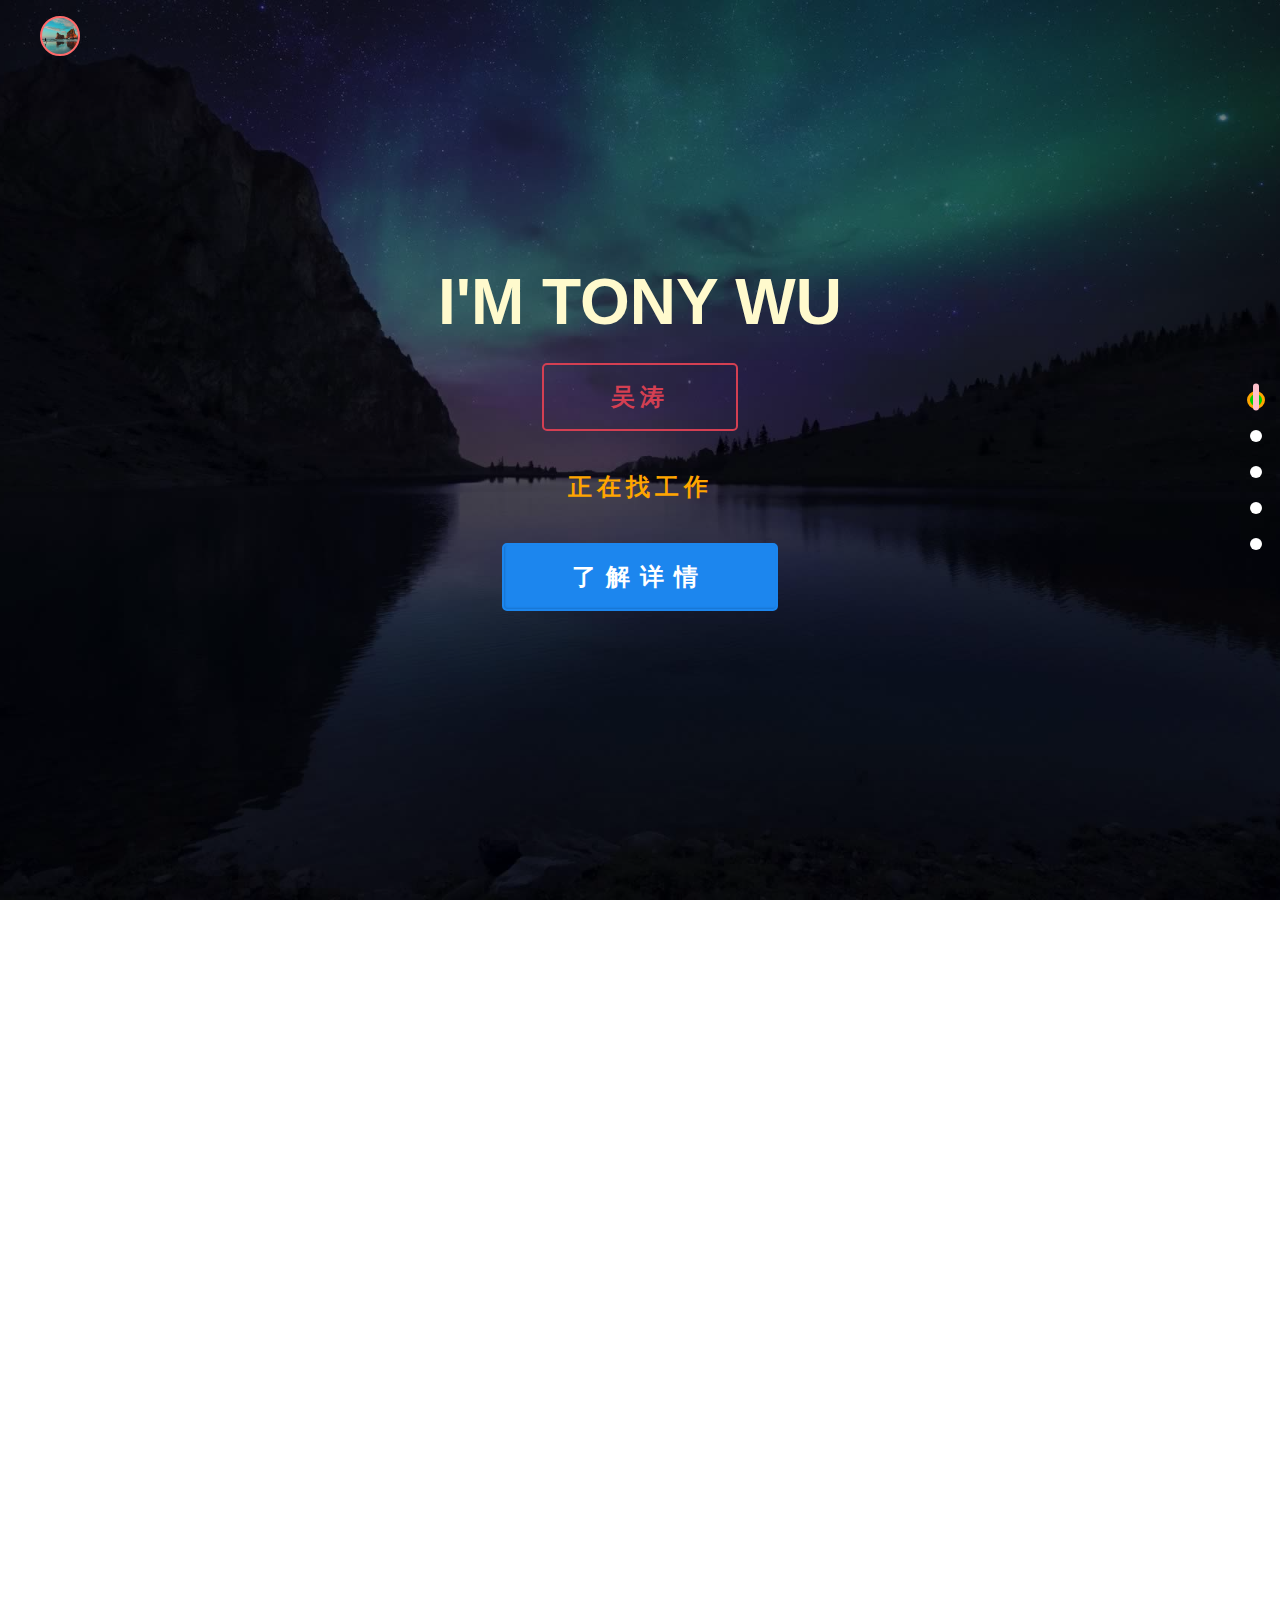
==== commit e46954f9: "resume" ====
--- a/index.html
+++ b/index.html
@@ -1,138 +1,184 @@
 <!DOCTYPE html>
 <html lang="en">
 <head>
-	<meta charset="UTF-8">
-	<link rel="Shortcut Icon" href="http://www.dota2.com.cn/favicon.ico">
-	<link rel="bookmark" href="http://www.dota2.com.cn/favicon.ico">
-	<title>吴涛的作品</title>
-	<link rel="stylesheet" type="text/css" href="css/dota.css">
+	<meta http-equiv="content-type" content="text/html; charset=utf-8"/>
+	<meta name="viewport" id="viewport" content="width=device-width,initial-scale=1,user-scalable=0">
+	<link rel="Shortcut Icon" href="img/wutao.ico">
+	<title>吴涛的简历</title>
+	<link rel="stylesheet" type="text/css" href="css/reset.css">
+	<link rel="stylesheet" type="text/css" href="css/cv.css">
+	<link rel="stylesheet" type="text/css" href="css/cvPc.css" media="(min-width: 1024px)">
+	<link rel="stylesheet" type="text/css" href="https://at.alicdn.com/t/font_550233_ua5k5uiytzpsnhfr.css
+">
 </head>
 <body>
-	<div class="bg-cover">
-		<div class="bg-wrap1">
-			<div class="video-wrap">
-				<video class="video-bg" autoplay="autoplay" loop="true" preload="auto" poster>
-					<source src="http://gamevideo.wmupd.com/dota2media/media/171031cover.mp4" type="video/mp4">
-					<source src="http://gamevideo.wmupd.com/dota2media/media/171031cover.webm" type="video/webm">
-				</video>
+	<div class="wrapper">
+		<a class="pic" href="https://github.com/mirolwu"></a>
+		<div class="menu-btn">
+			<span></span>
+			<span></span>
+			<span></span>
+		</div>
+		<nav class="mobile">
+			<ul class="menu-wrap">
+				<li>首页</li>
+				<li>关于我</li>
+				<li>技术掌握</li>
+				<li>作品集</li>
+				<li>联系我</li>
+			</ul>
+		</nav>
+		<nav class="pc">
+			<span class="active"><i>首页</i></span>
+			<span><i>关于我</i></span>
+			<span><i>技术掌握</i></span>
+			<span><i>作品集</i></span>
+			<span><i>联系我</i></span>
+		</nav>
+		<div class="bg">
+			<div class="bg-one"></div>
+			<div class="bg-two"></div>
+			<div class="bg-three"></div>
+		</div>
+		<div class="content">
+			<div class="wrap-one">
+				<div class="wrap-one-content">
+					<h1 class="introduce">I'M TONY WU</h1>
+					<h2 class="author">吴涛</h2>
+					<h3 class="text">正在找工作</h3>
+					<h4 class="more">了解详情</h4>
+				</div>	
 			</div>
-			<div class="cover-container">
-				<div class="header">
-					<div class="header-link">
-						<ul class="top-nav">
+			<div class="wrap-two">
+				<div class="wrap-content">
+					<h1>关于我</h1>
+					<p class="about-me">　　您好，我叫吴涛，来自武汉，怀着对计算机的兴趣与热爱开始自学前端。目前已熟练掌握并运用HTML、CSS、JS、JQUERY、VUEJS、AJAX、SASS、STYLUS、GIT、WEBPACK等语言与工具。理解一些PHP、NODEJS后台语言与MySQL。正在进一步学习中，希望以后能建出属于自己的网站。
+					</p>
+				</div>
+			</div>
+			<div class="wrap-three">
+				<div class="wrap-content">
+					<h1>技术掌握</h1>
+					<div class="wrap-three-content">
+						<div class="skill">
+							<svg version="1.1" xmlns="http://www.w3.org/2000/svg">
+								<circle class="" r="50" cx="50%" cy="50%" fill="transparent" stroke="Tan" stroke-width="8px"/>
+								<circle class="" r="50" cx="50%" cy="50%" fill="transparent" stroke="orange" stroke-width="8px" stroke-dasharray="315" stroke-dashoffset="32"/>
+							</svg>
+							<p class="skill-name">HTML</p>
+							<p class="skill-per">90%</p>
+						</div>
+						<div class="skill">
+							<svg version="1.1" xmlns="http://www.w3.org/2000/svg">
+								<circle class="" r="50" cx="50%" cy="50%" fill="transparent" stroke="Tan" stroke-width="8px"/>
+								<circle class="" r="50" cx="50%" cy="50%" fill="transparent" stroke="orange" stroke-width="8px" stroke-dasharray="315" stroke-dashoffset="32"/>
+							</svg>
+							<p class="skill-name">CSS</p>
+							<p class="skill-per">90%</p>
+						</div>
+						<div class="skill">
+							<svg version="1.1" xmlns="http://www.w3.org/2000/svg">
+								<circle class="" r="50" cx="50%" cy="50%" fill="transparent" stroke="Tan" stroke-width="8px"/>
+								<circle class="" r="50" cx="50%" cy="50%" fill="transparent" stroke="orange" stroke-width="8px" stroke-dasharray="315" stroke-dashoffset="63"/>
+							</svg>
+							<p class="skill-name">JAVASCRIPT</p>
+							<p class="skill-per">80%</p>
+						</div>
+						<div class="skill">
+							<svg version="1.1" xmlns="http://www.w3.org/2000/svg">
+								<circle class="" r="50" cx="50%" cy="50%" fill="transparent" stroke="Tan" stroke-width="8px"/>
+								<circle class="" r="50" cx="50%" cy="50%" fill="transparent" stroke="orange" stroke-width="8px" stroke-dasharray="315" stroke-dashoffset="79"/>
+							</svg>
+							<p class="skill-name">VUEJS</p>
+							<p class="skill-per">75%</p>
+						</div>
+					</div>
+				</div>
+			</div>
+			<div class="wrap-four">
+				<div class="wrap-content">
+					<h1>作品集</h1>
+					<div class="works-wrap">
+						<ul class="works-wrap-ul">
 							<li>
 								<a href="javascript:;">
-									<span class="text1">进入官网</span>
-									<span class="text2">HOME</span>
+									<div class="des-wrap">
+										<p>快餐店收银系统</p>
+									</div>
 								</a>
 							</li>
 							<li>
 								<a href="javascript:;">
-									<span class="text1">下载游戏</span>
-									<span class="text2">DOWNLOAD</span>
-								</a>
-							</li>
-							<li class="center">
-								<a href="javascript:;">
-									<span class="text1">注册账号</span>
-									<span class="text2">REGISTER</span>
+									<div class="des-wrap">
+										<p>Vue饿了么外卖WebApp</p>
+									</div>
 								</a>
 							</li>
 							<li>
 								<a href="javascript:;">
-									<span class="text1">充值中心</span>
-									<span class="text2">RECHARGE</span>
+									<div class="des-wrap">
+										<p>音悦台官网</p>
+									</div>
 								</a>
 							</li>
 							<li>
 								<a href="javascript:;">
-									<span class="text1">神秘商店</span>
-									<span class="text2">SHOP</span>
+									<div class="des-wrap">
+										<p>Vue音乐WebApp</p>
+									</div>
 								</a>
 							</li>
 							<li>
 								<a href="javascript:;">
-									<span class="text1">客服支持</span>
-									<span class="text2">SERVICE</span>
+									<div class="des-wrap">
+										<p>Dota2官网</p>
+									</div>
 								</a>
 							</li>
-						</ul>	
-						<a href="javascript:;" class="dota-logo"></a>	
-					</div>	
-					<div class="dota-df">
-						<i class="m-title"></i>
-						<a href="javascript:;" class="m-play iconfont icon-bofangsanjiaoxing"></a>
-						<p class="m-text">新英雄 · 新玩法 · 新征程</p>
-						<a href="javascript:;" class="m-btn">立即畅玩</a>
-					</div>	
-				</div> 
-			</div>	
-		</div>
-		<div class="shade-bg"></div>
-		<div class="bg-wrap2">
-			<div class="cover-container">
-				<div class="cover-content">
-					<div class="advert-main">
-						<ul>
-							<li class="advert-item">
+							<li>
 								<a href="javascript:;">
-									<h4>DOTA2神秘商店双旦活动</h4>
-									<span></span>
-								</a>
-							</li>
-							<li class="advert-item">
-								<a href="javascript:;">
-									<h4>2017迎霜节活动</h4>
-									<span></span>
-								</a>
-							</li>
-							<li class="advert-item">
-								<a href="javascript:;">
-									<h4>全新天梯赛季开启</h4>
-									<span></span>
+									<div class="des-wrap">
+										<p>微软中国官网</p>
+									</div>
 								</a>
 							</li>
 						</ul>
-					</div>	
-					<div class="dota-player-box">
-						<a class="new-player"></a>						
-						<a class="old-player"></a>
-						<div class="new-player-pic"></div>
-						<div class="old-player-pic"></div>
 					</div>				
 				</div>	
-			</div>	
-		</div>
-		<div class="new-color">
-			<div class="cover-container">
-				<div class="share-model">
-					<ul>
-						<li><a href="javascript:;">在线客服</a></li>
-						<li><a href="javascript:;">自助服务</a></li>
-						<li><a href="javascript:;">通行证查询</a></li>
-						<li class="blank-space"></li>
-						<li><a href="javascript:;">微博</a></li>
-						<li><a href="javascript:;">微信</a></li>
-						<li><a href="javascript:;">论坛</a></li>
-						<li class="blank-space"></li>
-					</ul>
-					<a href="javascript:;" class="app-download"></a>
-				</div>	
-			</div>	
-		</div>	
-	</div>	
-	<div class="bottom">
-		<div class="cover-container">
-			<ul class="bottom-ul">
-				<li><a href="javascript:;"></a></li>
-				<li><a href="javascript:;"></a></li>
-				<li>完美世界（北京）网络技术有限公司 版权所有 Copyright © 2012-2017 Beijing Perfect World Network Technology Co., Ltd. All Rights reserved<br>©2012 Valve Corporation. All Rights reserved. Licensed to Beijing Perfect World Network Technology Co., Ltd. in China</li>
-			</ul>
-			<div class="author">吴涛的作品</div>
+				<div class="mask"></div>	
+			</div>
+			<div class="wrap-five">
+				<div class="wrap-content">
+					<h1>联系我</h1>
+					<div class="contact-wrap">
+						<ul class="contact">
+							<li class="iconfont icon-email">
+								<div class="contact-detail">724004973@qq.com</div>
+							</li>
+							<li class="iconfont icon-qq">
+								<div class="contact-detail">
+									<img src="img/qq.png">
+								</div>
+							</li>
+							<li class="iconfont icon-weixin">
+								<div class="contact-detail">
+									<img src="img/weixin.png">
+								</div>
+							</li>
+							<li>
+								<a class="contact-github iconfont icon-github" href="https://github.com/mirolwu"></a>
+								<div class="contact-detail">
+									<img src="img/github.png">
+								</div>
+							</li>
+						</ul>
+					</div>
+				</div>
+			</div>
 		</div>
 	</div>
 
 
-<script type="text/javascript" src="js/dota.js"></script>
+<script type="text/javascript" src="js/cv.js"></script>
 </body>
 </html>--- a/css/cv.css
+++ b/css/cv.css
@@ -0,0 +1,421 @@
+@charset "utf-8"; 
+
+::selection {
+	background-color: pink;
+	color: purple;
+}
+.wrapper {
+	height: 100%;
+}
+.bg,
+.bg-one, 
+.bg-two,
+.bg-three {
+	position: absolute;
+	top: 0;
+	left: 0;
+	width: 100%;	
+	overflow: hidden;
+	z-index: -1;
+}
+.bg-one {
+	background: url(../img/01.jpg) center center / cover no-repeat;
+}
+.bg-two {
+	background: url(../img/02.jpg) center center / cover no-repeat;
+}
+.bg-three {
+	background: url(../img/03.jpg) center center / cover no-repeat;
+}
+.pic {
+	position: fixed;
+	top: .5rem;
+	right: .5rem;
+	display: block;
+	box-sizing: border-box;
+	width: 1.5rem;
+	height: 1.5rem;
+	border-radius: 50%;
+	border: 2px solid #FF6A6A;
+	background: url(../img/02.jpg) center center / cover no-repeat;
+	transition: all .5s cubic-bezier(0.4, 0, 0.2, 1); 
+	z-index: 10;
+}
+.pic-pos {
+	transform: translate3d(-6.75rem, 6.5rem, 0) scale(4);
+}
+.menu-btn {
+	position: fixed;
+	top:.5rem;
+	left: .4rem;
+	box-sizing: border-box;
+	padding: .2rem .2rem;
+	width: 1.5rem;
+	height: 1.5rem;
+	border-radius: 3px;
+	background-color: rgba(0, 0, 0, .3);
+	z-index: 50;
+}
+.menu-btn span {
+	display: block;
+	margin: 0 auto;
+	width: 1rem;
+	height: .1rem;
+	border-radius: .1rem;
+	background-color: #fff;
+	transform-origin: left center;
+	transition: all .5s linear;
+}
+.menu-btn span:nth-child(2) {
+	margin: .4rem auto;
+}
+.mobile {
+	position: fixed;
+	top: 0;
+	left: 0;
+	width: 100%;
+	height: 100%;
+	background-color: #090a0b;
+	transform: translateX(-100%);
+	transition: all .5s ease-out;
+	z-index: 30;
+}
+.menu-wrap {
+	width: 100%;
+	height: 100%;
+	padding-top: 5rem;
+	text-align: center;
+	line-height: 3rem;
+	color: #fff;
+}
+.pc {
+	display: none;
+}
+.wrap-content {
+	position: relative;
+	height: 100%;	
+	overflow: hidden;
+	opacity: 0;
+	z-index: 25;
+}
+.enter-active {
+	opacity: 1;
+	transition: all 1s linear;
+}
+.wrap-one {
+	position: relative;
+	text-align: center;
+	color: #fff;
+	background-color: rgba(0, 0, 0, .5);
+	overflow: hidden;
+}
+.wrap-one-content {
+	position: absolute;
+	top: 50%;
+	left: 0;
+	width: 100%;
+	transform: translateY(-50%);
+}
+.author,
+.text,
+.more {
+	margin: .8rem auto;
+	padding: .2rem;
+	border-radius: 5px;
+	font-size: .7rem;
+	letter-spacing: 5px;
+}
+.introduce {
+	font-size: 1.25rem;	
+	color: #FFFACD;
+}
+.author {
+	width: 5rem;
+	border: 2px solid #D43F52;
+	color: #D43F52;
+}
+.text {
+	color: orange;
+}
+.more {
+	width: 7rem;
+	border: 2px solid #1C86EE;
+	background-color: #1C86EE;
+	letter-spacing: 10px;
+	color: #fff;
+	cursor: pointer;
+}
+.wrap-two {	
+	box-sizing: border-box;
+	padding-top: 1.5rem;
+	background-color: #E6E6FA;
+	text-align: center;
+}
+.wrap-two h1 {
+	margin: .8rem auto;
+	padding: .2rem;
+	border-radius: 5px;
+	font-size: .7rem;
+	letter-spacing: 5px;
+	width: 5rem;
+	border: 2px solid #1C86EE;
+	color: #1C86EE;
+	transition: all .8s linear;
+	-webkit-user-select: none;
+	-moz-user-select: none;
+	-ms-user-select: none;
+	user-select: none;
+}
+.about-me {
+	padding: 7rem 2rem;
+	text-align: left;
+	line-height: 2;
+	font-size: .6rem;
+	color: #726c6c;
+	transition: all 1s linear;
+}
+.wrap-three {	
+	position: relative;
+	background-color: #EEE0E5;
+	text-align: center;
+	font-size: 0;
+}
+.wrap-three h1, 
+.wrap-four h1, 
+.wrap-five h1 {
+	margin: 0 auto;
+	padding: .2rem;
+	transform: translateY(2.5rem);
+	border-radius: 5px;
+	font-size: .7rem;
+	letter-spacing: 5px;
+	width: 5rem;
+	border: 2px solid #1C86EE;
+	color: #1C86EE; 
+	-webkit-user-select: none;
+	-moz-user-select: none;
+	-ms-user-select: none;
+	user-select: none;
+}
+.wrap-three-content {
+	position: absolute;
+	top: 50%;
+	left: 0;
+	width: 100%;
+	transform: translateY(-45%);
+}
+.skill {
+	position: relative;
+	display: inline-block;
+	margin: 1rem;
+	width: 6rem;
+	height: 6rem;
+}
+svg {
+	width: 6rem;
+	height: 6rem;
+	transform-origin: center;
+	transform: rotate(-90deg);
+}
+.skill-name,
+.skill-per {
+	text-align: center;
+	font-size: .6rem;
+	color: #8B5A2B;
+}
+.skill-per {
+	position: absolute;
+	top: 50%;
+	left: 50%;
+	transform: translate3d(-50%, -50%, 0);
+}
+.wrap-four {	
+	position: relative;
+	text-align: center;
+	background: url(../img/04.jpg) center center / cover no-repeat;
+}
+.wrap-four h1 {
+	position: relative;
+	color: #EE7621;
+	z-index: 10;
+}
+.works-wrap {
+	position: absolute;
+	top: 50%;
+	left: 50%;
+	transform: translate3d(-50%, -47%, 0);
+	width: 12rem;
+	height: 13rem;
+	z-index: 10;
+}
+.works-wrap-ul {
+	position: relative;
+	width: 100%;
+	height: 100%;
+	font-size: 0;	
+	transition: all 2s linear;
+}
+.works-wrap-ul a {
+	display: block;
+	height: 100%;
+}
+.works-wrap li {
+	position: absolute;
+	top: 0;
+	left: 0;
+	box-sizing: border-box;
+	width: 100%;
+	height: 100%;
+	border-radius: 1.5rem;
+	border: .4rem solid orange;
+	transition: all .5s linear;
+	font-size: 0.5rem;
+}
+.works-wrap li:nth-child(1) {
+	background: url(../img/11.jpg) center center / cover no-repeat;
+}
+.works-wrap li:nth-child(2) {
+	background: url(../img/06.gif) center center / cover no-repeat;
+}
+.works-wrap li:nth-child(3) {
+	background: url(../img/10.jpg) center center / cover no-repeat;
+}
+.works-wrap li:nth-child(4) {
+	background: url(../img/05.gif) center center / cover no-repeat;
+}
+.works-wrap li:nth-child(5) {
+	background: url(../img/08.jpg) center center / cover no-repeat;
+}
+.works-wrap li:nth-child(6) {
+	background: url(../img/09.jpg) center center / cover no-repeat;
+}
+.des-wrap {
+	position: absolute;
+	bottom: 0;
+	left: 0;
+	width: 100%;
+	height: 50%;
+	border-radius: 0 0 1rem 1rem;
+	background-color: rgba(0, 0, 0, .8);
+	overflow: hidden;
+}
+.works-wrap p {
+	line-height: 7rem;
+	text-align: center;
+	font-size: 1rem;
+	color: #fff;
+}
+.mask {
+	position: absolute;
+	top: 0;
+	left: 0;
+	width: 100%;
+	height: 100%;
+	background-color: rgba(0, 0, 0, .5);
+}
+.wrap-five {	
+	background-color: rgba(0, 0, 0, .5);
+	text-align: center;
+}
+.wrap-five h1 {
+	color: #FF00FF;
+}
+.contact-wrap {
+	position: absolute;
+	top: 50%;
+	left: 0;
+	width: 100%;
+	height: 14rem;
+	transform: translateY(-40%);
+	font-size: 0;
+	text-align: center;
+}
+.contact {
+	position: relative;
+}
+.contact li {
+	display: inline-block;
+	margin: 3rem;
+	width: 2rem;
+	height: 1.5rem;
+}
+.contact-detail {
+	position: absolute;
+	top: .5rem;
+	left: 2rem;
+	display: inline-block;
+	width: 12rem;
+	height: 12rem;
+	line-height: 12rem;
+	font-size: 1rem;
+	border-radius: .5rem;
+	background-color: rgba(0, 0, 0, .8);
+	transform: scale(0);
+	transition: .5s;
+}
+img {
+	width: 100%;
+	height: 100%;	
+	border-radius: .5rem;
+}
+.contact-detail-show {
+	transform: scale(1);
+	transition: .5s cubic-bezier(0, -0.13, 0.27, 1.69);
+}
+.contact-github {
+	display: block;
+	width: 100%;
+	height: 100%; 
+}
+.icon-email,
+.icon-qq,
+.icon-weixin,
+.icon-github {
+	font-size: 1.5rem !important;
+}
+.icon-email {
+	color: #EE7600;
+}
+.icon-qq {
+	color: #19A9F1;	
+}
+.icon-weixin {
+	color: #00BB00;
+}
+.icon-github {
+	color: #CD0000;
+}
+
+
+
+
+
+
+
+.introduce,
+.author,
+.text,
+.more {
+	opacity: 0;
+	transform: translateY(50px);
+	-webkit-user-select: none;
+	-moz-user-select: none;
+	-ms-user-select: none;
+	user-select: none;
+}
+.introduce {	
+	transition: opacity 1s .5s, transform 1s .5s;
+}
+.author {
+	transition: opacity 1s 1s, transform 1s 1s;
+}
+.text {
+	transition: opacity 1s 1.5s, transform 1s 1.5s;
+}
+.more {
+	transition: opacity 1s 2s, transform 1s 2s;
+}
+.fade-in {
+	opacity: 1;
+	transform: translateY(0);
+}--- a/css/cvPc.css
+++ b/css/cvPc.css
@@ -0,0 +1,333 @@
+@charset "utf-8"; 
+
+.content {
+	transition: .5s;
+}
+.menu-btn {
+	display: none;
+}
+.pic {
+	top: .2rem;
+	left: .5rem;
+	width: .5rem;
+	height: .5rem;
+	cursor: pointer;
+}
+.pic-pos {	
+	transform: translate3d(7.25rem, 3.2rem, 0) scale(4);
+}
+.pc {
+	position: fixed;
+	top: 50%;
+	right: 0;
+	display: block;
+	transform: translateY(-50%);
+	width: .6rem;
+	height: 2rem;
+	z-index: 20;
+}
+.pc span {
+	position: relative;
+	display: block;
+	margin: .3rem auto;
+	width: .15rem;
+	height: .15rem;
+	border-radius: 50%;
+	background-color: #fff;
+	cursor: pointer;
+}
+.active:after {
+	content: "";
+	position: absolute;
+	bottom: -.04rem;
+	left: 50%;
+	transform: translateX(-50%);
+	width: .05rem;
+	height: .23rem;
+	border-radius: .025rem;
+	background-color: pink;
+	-webkit-transform-origin: center bottom; 
+	transform: bottom center;
+	-webkit-animation: move 2s 0s linear infinite;
+	animation: move 2s 0s linear infinite;
+}
+.active {
+	box-sizing: border-box;
+	border: 2px solid orange;
+	transform: scale(1.5);
+	background-color: #00CD00 !important;
+}
+.pc i {
+	position: absolute;
+	top: 0;
+	left: 0;
+	display: inline-block;
+	transform: scale(0);
+	transition: all .3s linear;
+	width: .8rem;
+	height: .2rem;
+	background-color: #090a0b;
+	text-align: center;
+	font-style: normal;
+	font-size: 10px;
+	color: #fff;
+}
+.pc i:after {
+	content: "";
+	position: absolute;
+	top: 0;
+	right: 0;
+	transform: translateX(100%);
+	border-width: .1rem;
+	border-style: solid;
+	border-color: transparent transparent transparent #090a0b; 
+	width: 0;
+	height: 0;
+}
+.pc span:hover i {
+	transform: translate3d(-120%, -15%, 0) scale(1);
+}
+.introduce {
+	font-size: .8rem;
+}
+.author,
+.text,
+.more {
+	margin: .3rem auto;
+	font-size: .3rem;
+}
+.author {
+	width: 2rem;
+	border: 2px solid #D43F52;
+	color: #D43F52;
+}
+.more {
+	width: 3rem;
+	border: 2px solid #1C86EE;
+	box-shadow: inset 1px -1px 2px #1874CD;
+	background-color: #1C86EE;
+	letter-spacing: 10px;
+	color: #fff;
+}
+.wrap-two h1 {
+	margin: .1rem auto;
+	padding: .1rem;
+	font-size: .2rem;
+	width: 2rem;
+}
+.about-me {
+	margin: 3rem auto;
+	padding: 0 3rem;
+	line-height: 2;
+	font-size: 0.2rem;
+	transition: all .5s linear;
+}
+.about-me:hover {
+	color: #EE2C2C;
+}
+.about-me::selection {
+	background-color: pink;
+	color: purple;
+}
+.wrap-three h1,
+.wrap-four h1,
+.wrap-five h1 {
+	padding: .1rem;
+	transform: translateY(1rem);
+	width: 2rem;
+	font-size: .2rem;
+}
+.skill {
+	margin: .3rem;
+	width: 3rem;
+	height: 3rem;
+}
+svg {
+	width: 3rem;
+	height: 3rem;
+	transform-origin: center;
+	transform: rotate(-90deg);
+}
+.skill-name,
+.skill-per {
+	font-size: .2rem;
+}
+.works-wrap {
+	left: 0;
+	width: 100%;
+	height: 5rem;
+	transform: translate3d(0, -50%, 0);
+}
+.works-wrap li {
+	position: relative;
+	display: inline-block;
+	margin: .2rem .6rem;
+	box-sizing: border-box;
+	width: 2.5rem;
+	height: 2.5rem;
+	border-radius: .2rem;
+	border: .1rem solid orange;
+	font-size: .3rem;
+	overflow: hidden;
+	cursor: pointer;
+}
+.des-wrap {
+	border-radius: 0 0 .1rem .1rem;
+	transform-origin: top center; 
+	overflow: hidden;
+}
+.works-wrap li:hover .des-wrap {
+	animation: drop 1s 0s linear;
+}
+.works-wrap li:hover {
+	border-color: #D43F52;
+}
+.works-wrap p {
+	line-height: 1.3rem;
+	font-size: .2rem;
+}
+.contact-wrap {
+	height: 3rem;
+}
+.contact li {
+	position: relative;
+	margin: .8rem;
+	width: 1.5rem;
+	height: 1.5rem;
+	cursor: pointer;
+}
+.contact-detail {	
+	top: -2.3rem;
+	left: 50%;
+	width: 2rem;
+	height: 2rem;
+	line-height: 2rem;
+	font-size: .2rem;
+	border-radius: .1rem;
+	transform: translateX(-50%) scale(0);
+	cursor: pointer;
+}
+img {
+	border-radius: .1rem;
+}
+.icon-email .contact-detail {
+	width: 3rem;
+}.icon-email .contact-detail:after {
+	border-color: rgba(0, 0, 0, .8) transparent transparent;
+}
+.contact-detail:after {
+	content: "";
+	position: absolute;
+	top: 100%;
+	left: 50%; 
+	display: block;
+	transform: translateX(-50%);
+	width: 0;
+	height: 0;
+	border-width: .2rem;
+	border-style: solid;
+	border-color: white transparent transparent;
+}
+.contact li:hover .contact-detail{
+	transform: translateX(-50%) scale(1);
+	transition: .5s cubic-bezier(0, -0.13, 0.27, 1.69);
+}
+
+
+
+
+
+
+
+
+
+
+
+
+
+
+
+
+
+
+
+@-webkit-keyframes move {
+	0% {
+		transform: rotateZ(0deg);
+	}
+	25% {
+		transform: rotateZ(-80deg);
+	}
+	50% {
+		transform: rotateZ(0deg);
+	}
+	75% {
+		transform: rotateZ(80deg);
+	}
+	100% {
+		transform: rotateZ(0deg);
+	}
+}
+@keyframes move {
+	0% {
+		transform: rotateZ(0deg);
+	}
+	25% {
+		transform: rotateZ(-80deg);
+	}
+	50% {
+		transform: rotateZ(0deg);
+	}
+	75% {
+		transform: rotateZ(80deg);
+	}
+	100% {
+		transform: rotateZ(0deg);
+	}
+}
+@-webkit-keyframes drop {
+	0% {
+		transform: translateY(-200%);
+	}
+	20% {
+		transform: translateY(-100%);
+	}
+	30% {
+		transform: translateY(0%) rotateX(-40deg);
+	}
+	40% {
+		transform: translateY(-10%) rotateX(30deg);
+	}
+	50% {
+		transform: translateY(0%) rotateX(-10deg);
+	}
+	75% {
+		transform: translateY(0%) rotateX(10deg);
+	}
+	100% {
+		transform: rotateZ(0deg);
+	}
+}
+@keyframes drop {
+	0% {
+		transform: translateY(-200%);
+	}
+	20% {
+		transform: translateY(-100%);
+	}
+	30% {
+		transform: translateY(30%) scaleY(.7);
+	}
+	40% {
+		transform: translateY(-30%) scaleY(1.3);
+	}
+	50% {
+		transform: translateY(20%) scaleY(.8);
+	}
+	75% {
+		transform: translateY(-10%) scaleY(1.1);
+	}
+	100% {
+		transform: rotateZ(0deg);
+	}
+}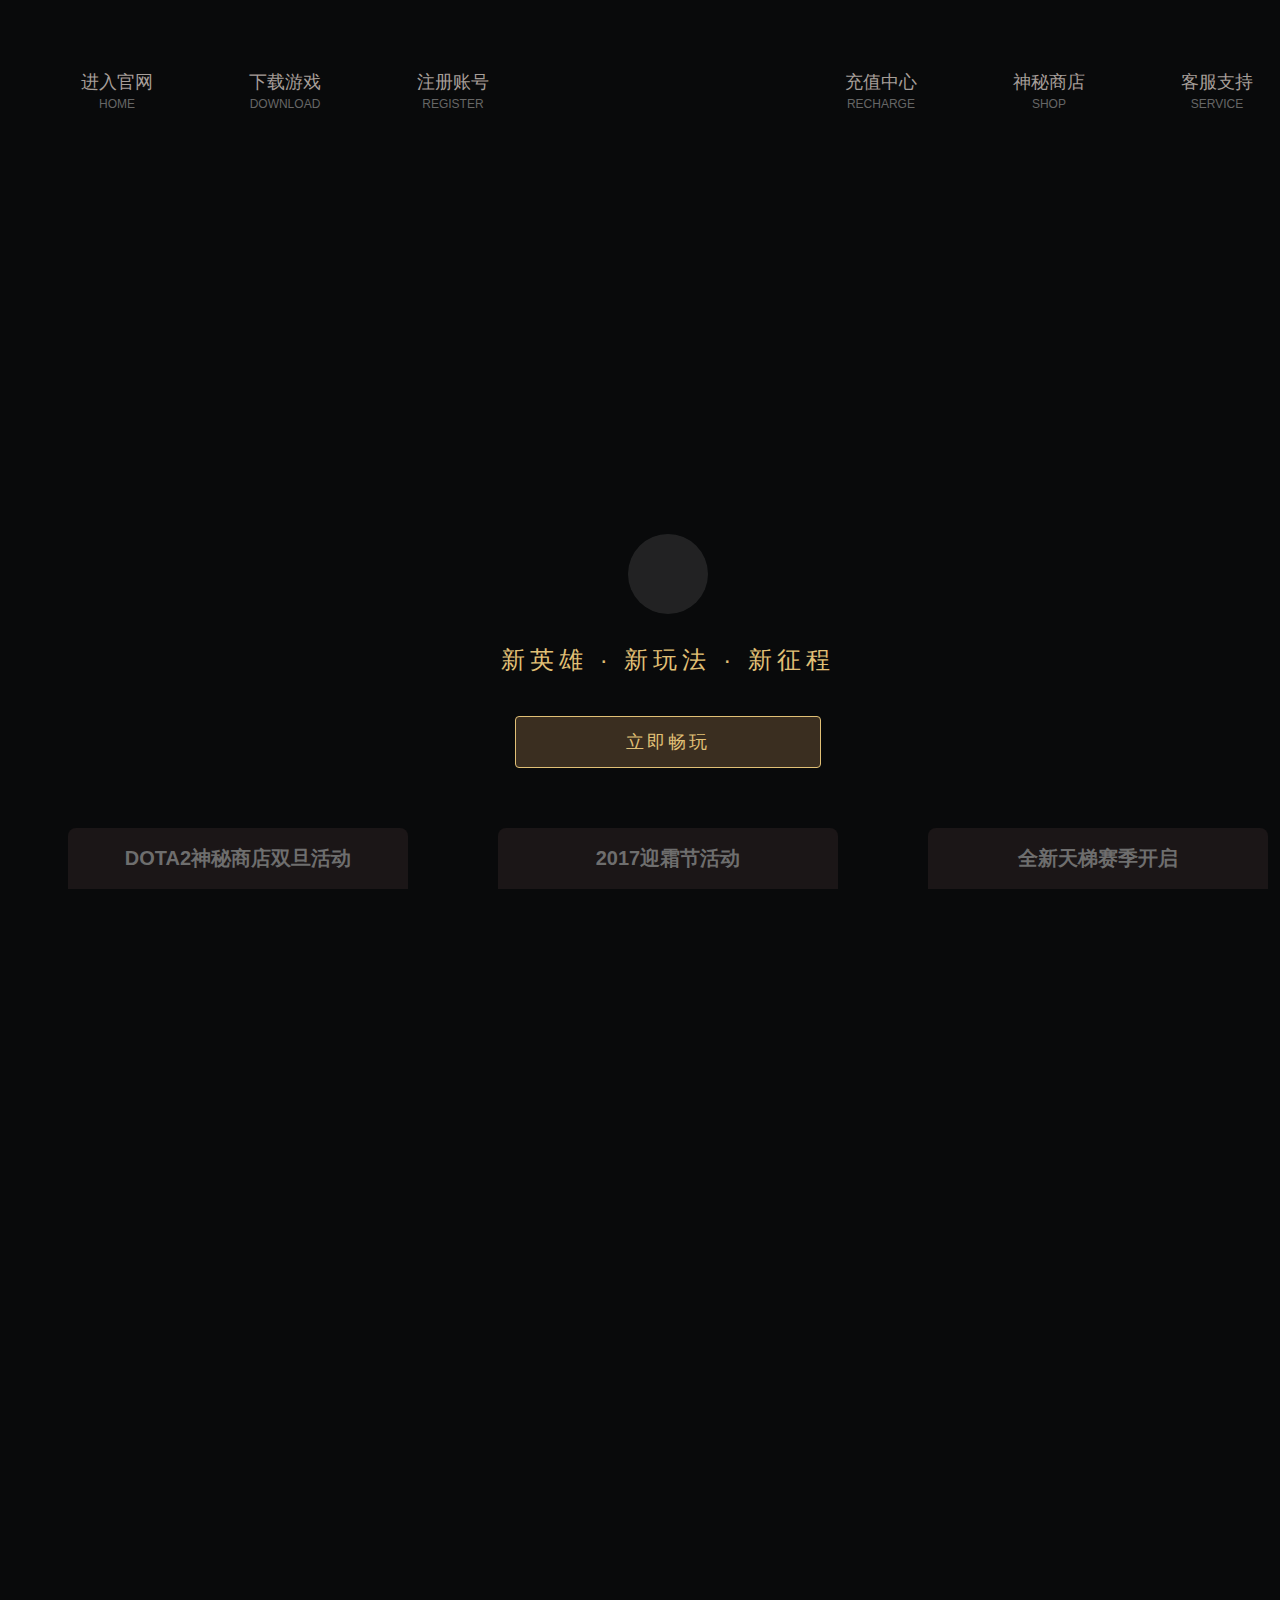
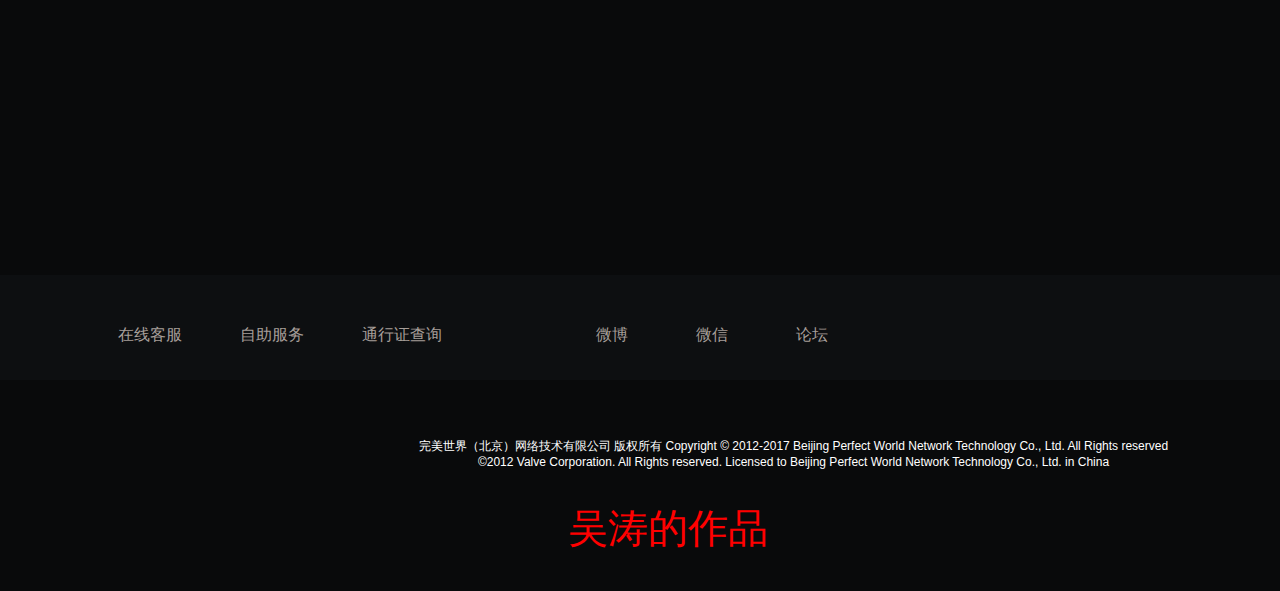
==== commit 0e95344f: "dota2" ====
--- a/index.html
+++ b/index.html
@@ -1,184 +1,138 @@
 <!DOCTYPE html>
 <html lang="en">
 <head>
-	<meta http-equiv="content-type" content="text/html; charset=utf-8"/>
-	<meta name="viewport" id="viewport" content="width=device-width,initial-scale=1,user-scalable=0">
-	<link rel="Shortcut Icon" href="img/wutao.ico">
-	<title>吴涛的简历</title>
-	<link rel="stylesheet" type="text/css" href="css/reset.css">
-	<link rel="stylesheet" type="text/css" href="css/cv.css">
-	<link rel="stylesheet" type="text/css" href="css/cvPc.css" media="(min-width: 1024px)">
-	<link rel="stylesheet" type="text/css" href="https://at.alicdn.com/t/font_550233_ua5k5uiytzpsnhfr.css
-">
+	<meta charset="UTF-8">
+	<link rel="Shortcut Icon" href="http://www.dota2.com.cn/favicon.ico">
+	<link rel="bookmark" href="http://www.dota2.com.cn/favicon.ico">
+	<title>吴涛的作品</title>
+	<link rel="stylesheet" type="text/css" href="css/dota.css">
 </head>
 <body>
-	<div class="wrapper">
-		<a class="pic" href="https://github.com/mirolwu"></a>
-		<div class="menu-btn">
-			<span></span>
-			<span></span>
-			<span></span>
-		</div>
-		<nav class="mobile">
-			<ul class="menu-wrap">
-				<li>首页</li>
-				<li>关于我</li>
-				<li>技术掌握</li>
-				<li>作品集</li>
-				<li>联系我</li>
-			</ul>
-		</nav>
-		<nav class="pc">
-			<span class="active"><i>首页</i></span>
-			<span><i>关于我</i></span>
-			<span><i>技术掌握</i></span>
-			<span><i>作品集</i></span>
-			<span><i>联系我</i></span>
-		</nav>
-		<div class="bg">
-			<div class="bg-one"></div>
-			<div class="bg-two"></div>
-			<div class="bg-three"></div>
-		</div>
-		<div class="content">
-			<div class="wrap-one">
-				<div class="wrap-one-content">
-					<h1 class="introduce">I'M TONY WU</h1>
-					<h2 class="author">吴涛</h2>
-					<h3 class="text">正在找工作</h3>
-					<h4 class="more">了解详情</h4>
-				</div>	
+	<div class="bg-cover">
+		<div class="bg-wrap1">
+			<div class="video-wrap">
+				<video class="video-bg" autoplay="autoplay" loop="true" preload="auto" poster>
+					<source src="http://gamevideo.wmupd.com/dota2media/media/171031cover.mp4" type="video/mp4">
+					<source src="http://gamevideo.wmupd.com/dota2media/media/171031cover.webm" type="video/webm">
+				</video>
 			</div>
-			<div class="wrap-two">
-				<div class="wrap-content">
-					<h1>关于我</h1>
-					<p class="about-me">　　您好，我叫吴涛，来自武汉，怀着对计算机的兴趣与热爱开始自学前端。目前已熟练掌握并运用HTML、CSS、JS、JQUERY、VUEJS、AJAX、SASS、STYLUS、GIT、WEBPACK等语言与工具。理解一些PHP、NODEJS后台语言与MySQL。正在进一步学习中，希望以后能建出属于自己的网站。
-					</p>
-				</div>
-			</div>
-			<div class="wrap-three">
-				<div class="wrap-content">
-					<h1>技术掌握</h1>
-					<div class="wrap-three-content">
-						<div class="skill">
-							<svg version="1.1" xmlns="http://www.w3.org/2000/svg">
-								<circle class="" r="50" cx="50%" cy="50%" fill="transparent" stroke="Tan" stroke-width="8px"/>
-								<circle class="" r="50" cx="50%" cy="50%" fill="transparent" stroke="orange" stroke-width="8px" stroke-dasharray="315" stroke-dashoffset="32"/>
-							</svg>
-							<p class="skill-name">HTML</p>
-							<p class="skill-per">90%</p>
-						</div>
-						<div class="skill">
-							<svg version="1.1" xmlns="http://www.w3.org/2000/svg">
-								<circle class="" r="50" cx="50%" cy="50%" fill="transparent" stroke="Tan" stroke-width="8px"/>
-								<circle class="" r="50" cx="50%" cy="50%" fill="transparent" stroke="orange" stroke-width="8px" stroke-dasharray="315" stroke-dashoffset="32"/>
-							</svg>
-							<p class="skill-name">CSS</p>
-							<p class="skill-per">90%</p>
-						</div>
-						<div class="skill">
-							<svg version="1.1" xmlns="http://www.w3.org/2000/svg">
-								<circle class="" r="50" cx="50%" cy="50%" fill="transparent" stroke="Tan" stroke-width="8px"/>
-								<circle class="" r="50" cx="50%" cy="50%" fill="transparent" stroke="orange" stroke-width="8px" stroke-dasharray="315" stroke-dashoffset="63"/>
-							</svg>
-							<p class="skill-name">JAVASCRIPT</p>
-							<p class="skill-per">80%</p>
-						</div>
-						<div class="skill">
-							<svg version="1.1" xmlns="http://www.w3.org/2000/svg">
-								<circle class="" r="50" cx="50%" cy="50%" fill="transparent" stroke="Tan" stroke-width="8px"/>
-								<circle class="" r="50" cx="50%" cy="50%" fill="transparent" stroke="orange" stroke-width="8px" stroke-dasharray="315" stroke-dashoffset="79"/>
-							</svg>
-							<p class="skill-name">VUEJS</p>
-							<p class="skill-per">75%</p>
-						</div>
-					</div>
-				</div>
-			</div>
-			<div class="wrap-four">
-				<div class="wrap-content">
-					<h1>作品集</h1>
-					<div class="works-wrap">
-						<ul class="works-wrap-ul">
+			<div class="cover-container">
+				<div class="header">
+					<div class="header-link">
+						<ul class="top-nav">
 							<li>
 								<a href="javascript:;">
-									<div class="des-wrap">
-										<p>快餐店收银系统</p>
-									</div>
+									<span class="text1">进入官网</span>
+									<span class="text2">HOME</span>
 								</a>
 							</li>
 							<li>
 								<a href="javascript:;">
-									<div class="des-wrap">
-										<p>Vue饿了么外卖WebApp</p>
-									</div>
+									<span class="text1">下载游戏</span>
+									<span class="text2">DOWNLOAD</span>
+								</a>
+							</li>
+							<li class="center">
+								<a href="javascript:;">
+									<span class="text1">注册账号</span>
+									<span class="text2">REGISTER</span>
 								</a>
 							</li>
 							<li>
 								<a href="javascript:;">
-									<div class="des-wrap">
-										<p>音悦台官网</p>
-									</div>
+									<span class="text1">充值中心</span>
+									<span class="text2">RECHARGE</span>
 								</a>
 							</li>
 							<li>
 								<a href="javascript:;">
-									<div class="des-wrap">
-										<p>Vue音乐WebApp</p>
-									</div>
+									<span class="text1">神秘商店</span>
+									<span class="text2">SHOP</span>
 								</a>
 							</li>
 							<li>
 								<a href="javascript:;">
-									<div class="des-wrap">
-										<p>Dota2官网</p>
-									</div>
+									<span class="text1">客服支持</span>
+									<span class="text2">SERVICE</span>
 								</a>
 							</li>
-							<li>
+						</ul>	
+						<a href="javascript:;" class="dota-logo"></a>	
+					</div>	
+					<div class="dota-df">
+						<i class="m-title"></i>
+						<a href="javascript:;" class="m-play iconfont icon-bofangsanjiaoxing"></a>
+						<p class="m-text">新英雄 · 新玩法 · 新征程</p>
+						<a href="javascript:;" class="m-btn">立即畅玩</a>
+					</div>	
+				</div> 
+			</div>	
+		</div>
+		<div class="shade-bg"></div>
+		<div class="bg-wrap2">
+			<div class="cover-container">
+				<div class="cover-content">
+					<div class="advert-main">
+						<ul>
+							<li class="advert-item">
 								<a href="javascript:;">
-									<div class="des-wrap">
-										<p>微软中国官网</p>
-									</div>
+									<h4>DOTA2神秘商店双旦活动</h4>
+									<span></span>
+								</a>
+							</li>
+							<li class="advert-item">
+								<a href="javascript:;">
+									<h4>2017迎霜节活动</h4>
+									<span></span>
+								</a>
+							</li>
+							<li class="advert-item">
+								<a href="javascript:;">
+									<h4>全新天梯赛季开启</h4>
+									<span></span>
 								</a>
 							</li>
 						</ul>
+					</div>	
+					<div class="dota-player-box">
+						<a class="new-player"></a>						
+						<a class="old-player"></a>
+						<div class="new-player-pic"></div>
+						<div class="old-player-pic"></div>
 					</div>				
 				</div>	
-				<div class="mask"></div>	
-			</div>
-			<div class="wrap-five">
-				<div class="wrap-content">
-					<h1>联系我</h1>
-					<div class="contact-wrap">
-						<ul class="contact">
-							<li class="iconfont icon-email">
-								<div class="contact-detail">724004973@qq.com</div>
-							</li>
-							<li class="iconfont icon-qq">
-								<div class="contact-detail">
-									<img src="img/qq.png">
-								</div>
-							</li>
-							<li class="iconfont icon-weixin">
-								<div class="contact-detail">
-									<img src="img/weixin.png">
-								</div>
-							</li>
-							<li>
-								<a class="contact-github iconfont icon-github" href="https://github.com/mirolwu"></a>
-								<div class="contact-detail">
-									<img src="img/github.png">
-								</div>
-							</li>
-						</ul>
-					</div>
-				</div>
-			</div>
+			</div>	
+		</div>
+		<div class="new-color">
+			<div class="cover-container">
+				<div class="share-model">
+					<ul>
+						<li><a href="javascript:;">在线客服</a></li>
+						<li><a href="javascript:;">自助服务</a></li>
+						<li><a href="javascript:;">通行证查询</a></li>
+						<li class="blank-space"></li>
+						<li><a href="javascript:;">微博</a></li>
+						<li><a href="javascript:;">微信</a></li>
+						<li><a href="javascript:;">论坛</a></li>
+						<li class="blank-space"></li>
+					</ul>
+					<a href="javascript:;" class="app-download"></a>
+				</div>	
+			</div>	
+		</div>	
+	</div>	
+	<div class="bottom">
+		<div class="cover-container">
+			<ul class="bottom-ul">
+				<li><a href="javascript:;"></a></li>
+				<li><a href="javascript:;"></a></li>
+				<li>完美世界（北京）网络技术有限公司 版权所有 Copyright © 2012-2017 Beijing Perfect World Network Technology Co., Ltd. All Rights reserved<br>©2012 Valve Corporation. All Rights reserved. Licensed to Beijing Perfect World Network Technology Co., Ltd. in China</li>
+			</ul>
+			<div class="author">吴涛的作品</div>
 		</div>
 	</div>
 
 
-<script type="text/javascript" src="js/cv.js"></script>
+<script type="text/javascript" src="js/dota.js"></script>
 </body>
 </html>--- a/css/dota.css
+++ b/css/dota.css
@@ -0,0 +1,370 @@
+@charset "utf-8";
+
+html,
+body {
+	font-family: "Microsoft YaHei", "宋体", Arial, Helvetica, sans-serif;
+	background-color: #090a0b;
+}
+html, body, div, p, ul, ol, li, dl, dt, dd, h1, h2, h3, h4, h5, h6, form, input, select, textarea {padding: 0; margin: 0;}
+a {
+	text-align: center;
+	text-decoration: none;
+	outline: none;
+	color: #a69e99;
+}
+ul {
+	list-style: none;
+}
+.bg-cover {
+	background-color: #090a0b;
+}
+.bg-wrap1,
+.bg-wrap2 {
+	overflow: hidden;
+}
+.video-wrap {
+	position: relative;
+}
+.video-bg {
+	position: absolute;
+	top: 0;
+	left: 50%;
+	margin-left: -11.497006rem;
+	width: 22.994012rem;
+}
+video {
+	object-fit: contain;
+}
+.cover-container {	
+	position: relative;
+	margin: 0 auto;
+	padding: 0 0.814371rem;
+	width: 14.371257rem;
+	z-index: 20;
+}
+.header {
+	padding-top: 0.838323rem;
+}
+.header-link {
+	width: 14.371257rem;
+}
+.top-nav {
+	width: 14.371257rem;
+	height: 0.526946rem;
+	font-size: 0;
+}
+.top-nav li {
+	display: inline-block;
+	margin-right: 0.838323rem;
+	width: 1.173653rem;
+	height: 0.526946rem;
+	text-align: center;
+}
+.top-nav li:last-child {
+	margin-right: 0;
+}
+.top-nav li:hover .text1, 
+.top-nav li:hover .text2 {
+	color: #e1c076;
+}
+.top-nav .center {
+	margin-right: 3.952096rem;
+}
+.text1 {
+	height: 0.287425rem;
+	line-height: 0.287425rem;
+	font-size: 0.215569rem;
+	color: #a69e99;
+	transition: color .5s;
+}
+.text2 {
+	height: 0.239521rem;
+	line-height: 0.239521rem;
+	font-size: 12px;
+	font-weight: 300;
+	color: #666;
+	transition: color .5s;
+}
+.dota-logo {
+	display: block;
+	position: absolute;
+	top: 0.419162rem;
+	left: 50%;
+	margin-left: -1.461078rem;
+	width: 3.017964rem;
+	height: 1.856287rem;
+	background: url(http://www.dota2.com.cn/images/cover20170914/logo.png) center center / contain no-repeat;
+}
+.dota-df {
+	text-align: center;
+}
+.m-title {
+	display: block;
+	margin: 1.317365rem auto 10px;
+	width: 8.383234rem;
+	height: 3.592814rem;
+	background: url(http://www.dota2.com.cn/images/cover20171031/dflogo.png) center center / contain no-repeat;
+}
+.m-play {
+	display: block;
+	margin: 0 auto 0.359281rem;
+	width: 0.958084rem;
+	height: 0.958084rem;
+	border-radius: 50%;
+	background-color: rgba(255, 255, 255, .1);
+	transition: background-color .3s;
+}
+.m-play:hover {
+	background-color: rgba(255, 255, 255, .3);
+}
+.icon-bofangsanjiaoxing {
+	font-size: 0.479042rem;
+	height: 0.958084rem;
+	line-height: 0.958084rem;
+	text-align: center;
+	color: #fff;
+}
+.m-text {
+	margin-bottom: 0.479042rem;
+	font-size: 0.287425rem;
+	color: #e1c076;
+	letter-spacing: 5px;
+}
+.m-btn {
+	display: block;
+	margin: 0 auto 0.359281rem;
+	height: 0.598802rem;
+	line-height: 0.598802rem;
+	width: 3.640719rem;
+	border: 1px solid #e1c076;
+	border-radius: 4px;
+	background-color: rgba(255, 192, 118, .2);
+	color: #e1c076;
+	font-size: 18px;
+	text-align: center;
+	letter-spacing: 3px;
+	transition: background-color .3s;
+}
+.m-btn:hover {
+	background-color: rgba(255, 192, 118, .5);
+}
+.shade-bg {
+	position: absolute;
+	top: 6.886228rem;
+	width: 100%;
+	height: 7.101796rem;
+	background-image: linear-gradient(to top, #090a0b 80%, transparent);
+	z-index: 10;
+}
+.cover-content {
+	padding-top: 0.359281rem;
+}
+.advert-main ul {
+	width: 14.371257rem;
+	font-size: 0;
+}
+.advert-item {
+	display: inline-block;
+	margin-right: 1.077844rem;
+	height: 2.994012rem;
+	width: 4.071856rem;
+	border-radius: 8px;
+	overflow: hidden;
+	transition: .6s;
+}
+.advert-item:last-child {
+	margin-right: 0;
+}
+.advert-item h4 {
+	font-size: 0.239521rem;
+	height: 0.730539rem;
+	line-height: 0.718563rem;
+	color: #6e6e6e;
+	background-color: #1b1617;
+	transition: .6s ease;
+}
+.advert-item span {
+	display: block;
+	height: 2.215569rem;
+}
+.advert-item:nth-child(1) span {
+	background: url(http://img.dota2.com.cn/maps/25/31/2531e48fb05e717d71d5430faa57a7501513771913.jpg) center center / contain no-repeat;
+}
+.advert-item:nth-child(2) span {
+	background: url(http://img.dota2.com.cn/maps/da/f7/daf783a3f201b71c449c15d84eab5c091513773393.jpg) center center / contain no-repeat;
+}
+.advert-item:nth-child(3) span {
+	background: url(http://img.dota2.com.cn/maps/c9/ea/c9ea5f746cf19ac34da898cc266f54871513773397.jpg) center center / contain no-repeat;
+}
+.advert-item:hover h4{
+	color: #fff;
+	background-color: #403047;
+}
+.advert-item:hover {
+	transform: translateY(-0.239521rem);
+}
+.dota-player-box {
+	position: relative;
+	height: 9.305389rem;
+	padding-top: 0.239521rem;
+}
+.new-player,
+.old-player {
+	display: inline-block;
+	position: absolute;
+	top: 2.634731rem;
+	width: 4.071856rem;
+	height: 2.634731rem;
+	transition: all .5s ease-out;
+	opacity: .6;
+	cursor: pointer;
+	z-index: 20;
+}
+.new-player {
+	background: url(http://www.dota2.com.cn/images/cover20171031/cover1700505_05_small.png) center center / contain no-repeat;
+}
+.old-player {
+	right: 0;
+	background: url(http://www.dota2.com.cn/images/cover20171031/cover1700505_06_small.png) center center / contain no-repeat;
+}
+.new-player-pic,
+.old-player-pic {
+	position: absolute;
+	top: 0.634731rem;
+	height: 7.257485rem;
+	width: 9.461078rem;
+	pointer-events: none;
+	z-index: 30;
+}
+.new-player-pic {
+	left: 1.976048rem;
+	background: url(http://www.dota2.com.cn/images/cover20171031/cover161129_bg_08.png) center center / contain no-repeat;
+}
+.old-player-pic {
+	right: 2.155689rem;
+	opacity: 0;
+	background: url(http://www.dota2.com.cn/images/cover20171031/cover161129_bg_09.png) center center / contain no-repeat;
+}
+.new-player:hover,
+.old-player:hover {
+	opacity: 1;
+	transform: translateY(-0.239521rem);
+	z-index: 50;
+}
+.share-model {
+	position: relative;
+	padding: 0.419162rem 0.239521rem 0.239521rem;
+}
+.share-model ul {
+	width: 13.892216rem;
+	height: 0.6rem;
+	font-size: 0;
+}
+.share-model li {
+	display: inline-block;
+	padding-right: 0.335329rem;
+}
+.share-model a {
+	display: inline-block;
+	font-size: 16px;
+	line-height: 0.311377rem;
+	height: 0.359281rem;
+	padding-left: 0.359281rem;
+	background: url(http://www.dota2.com.cn/images/cover2016/icon-share.png?v=0705) 0 0 no-repeat;
+}
+.share-model li:nth-child(2) a {
+	background-position: 0 -600px;
+}
+.share-model li:nth-child(3) a {
+	background-position: 0 -200px;
+}
+.share-model li:nth-child(5) a {
+	padding-left: 0.479042rem;
+	background-position: 0 -300px;
+}
+.share-model li:nth-child(6) a {
+	padding-left: 0.479042rem;
+	background-position: 0 -400px;
+}
+.share-model li:nth-child(7) a {
+	padding-left: 0.479042rem;
+	background-position: 0 -500px;
+}
+.blank-space {
+	width: 0.7rem;
+	height: 0.359281rem;
+}
+.share-model .app-download {
+	display: inline-block;
+	position: absolute;
+	right: 0;
+	top: 0.419162rem;
+	width: 3.520958rem;
+	height: 0.538922rem;
+	background: url(http://www.dota2.com.cn/images/cover20171031/bg_shoplink.png) 0 0 no-repeat;
+}
+.share-model li:hover a {
+	color: red;
+}
+.share-model li:nth-child(1):hover a {
+	background-position: 0 -50px;
+}
+.share-model li:nth-child(2):hover a {
+	background-position: 0 -650px;
+}
+.share-model li:nth-child(3):hover a {
+	background-position: 0 -250px;
+}
+.share-model li:nth-child(5):hover a {
+	background-position: 0 -350px;
+}
+.share-model li:nth-child(6):hover a {
+	background-position: 0 -450px;
+}
+.share-model li:nth-child(7):hover a {
+	background-position: 0 -550px;
+}
+.share-model .app-download:hover {
+	background-position: 0 -46px;
+}
+.new-color {
+	background-color: #0d0f11 !important;
+}
+.bottom {
+	padding-top: 0.598802rem;
+	height: 1.916168rem;
+}
+.bottom-ul {
+	font-size: 0;
+	width: 14.371257rem;
+	height: 0.431138rem;
+}
+.bottom-ul li,
+.bottom-ul li a {
+	display: inline-block;
+	width: 1.125749rem;
+	height: 0.431138rem;
+	padding: 0 0.239521rem;	
+}
+.bottom-ul li:nth-child(1) a {
+	background: url(http://www.dota2.com.cn/public/images/logo-wanmei.png) center center / contain no-repeat;
+}
+.bottom-ul li:nth-child(2) a {
+	background: url(http://www.dota2.com.cn/public/images/logo-valve.png) center center / contain no-repeat;
+}
+.bottom-ul li:nth-child(3) {
+	padding: 0 0 0 0.479042rem;
+	height: 0.431138rem;
+	width: 10rem;
+	text-align: center;
+	font-size: 12px;
+	color: #fff;
+	z-index: 100;
+}
+.author {
+	text-align: center;
+	height: 1.5rem;
+	line-height: 1.5rem;
+	color: red;
+	font-size: 0.479042rem;
+}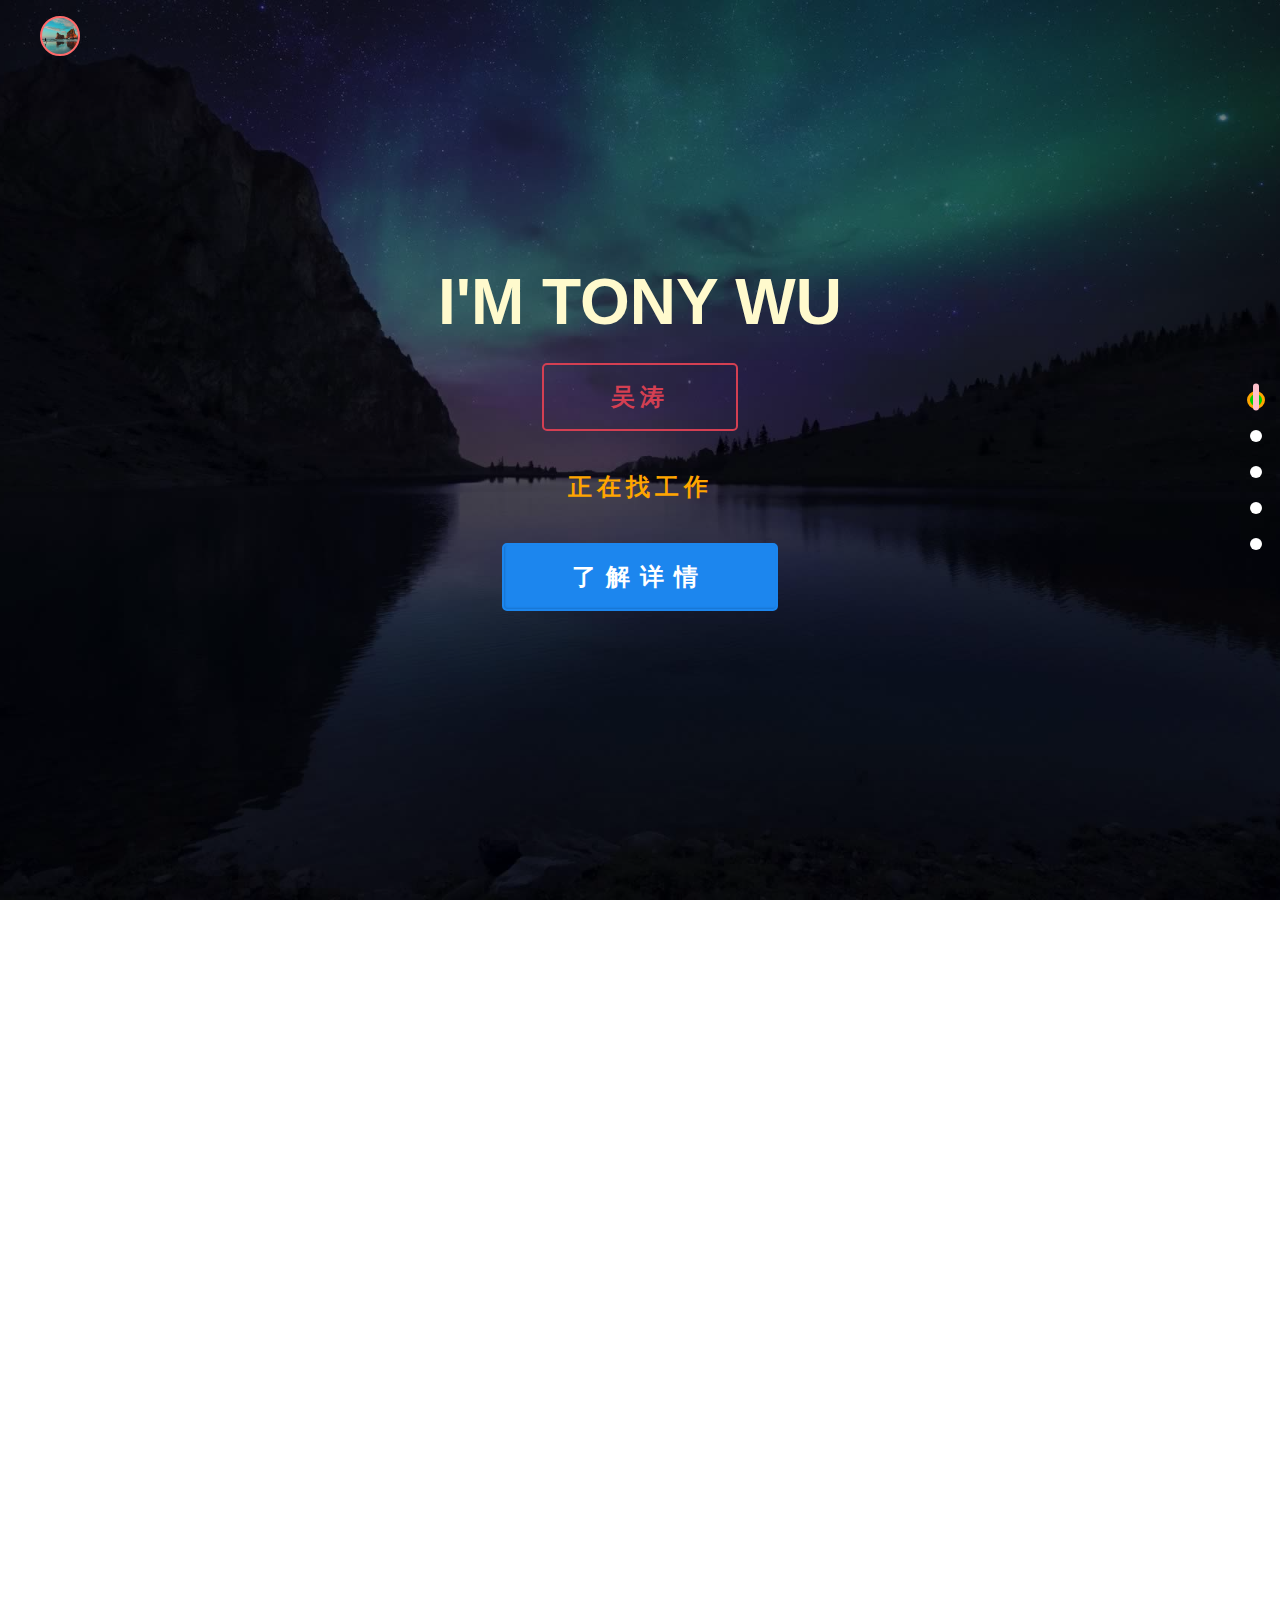
==== commit ab41867f: "resume" ====
--- a/index.html
+++ b/index.html
@@ -1,138 +1,184 @@
 <!DOCTYPE html>
 <html lang="en">
 <head>
-	<meta charset="UTF-8">
-	<link rel="Shortcut Icon" href="http://www.dota2.com.cn/favicon.ico">
-	<link rel="bookmark" href="http://www.dota2.com.cn/favicon.ico">
-	<title>吴涛的作品</title>
-	<link rel="stylesheet" type="text/css" href="css/dota.css">
+	<meta http-equiv="content-type" content="text/html; charset=utf-8"/>
+	<meta name="viewport" id="viewport" content="width=device-width,initial-scale=1,user-scalable=0">
+	<link rel="Shortcut Icon" href="img/wutao.ico">
+	<title>吴涛的简历</title>
+	<link rel="stylesheet" type="text/css" href="css/reset.css">
+	<link rel="stylesheet" type="text/css" href="css/cv.css">
+	<link rel="stylesheet" type="text/css" href="css/cvPc.css" media="(min-width: 1024px)">
+	<link rel="stylesheet" type="text/css" href="https://at.alicdn.com/t/font_550233_ua5k5uiytzpsnhfr.css
+">
 </head>
 <body>
-	<div class="bg-cover">
-		<div class="bg-wrap1">
-			<div class="video-wrap">
-				<video class="video-bg" autoplay="autoplay" loop="true" preload="auto" poster>
-					<source src="http://gamevideo.wmupd.com/dota2media/media/171031cover.mp4" type="video/mp4">
-					<source src="http://gamevideo.wmupd.com/dota2media/media/171031cover.webm" type="video/webm">
-				</video>
+	<div class="wrapper">
+		<a class="pic" href="https://github.com/mirolwu"></a>
+		<div class="menu-btn">
+			<span></span>
+			<span></span>
+			<span></span>
+		</div>
+		<nav class="mobile">
+			<ul class="menu-wrap">
+				<li>首页</li>
+				<li>关于我</li>
+				<li>技术掌握</li>
+				<li>作品集</li>
+				<li>联系我</li>
+			</ul>
+		</nav>
+		<nav class="pc">
+			<span class="active"><i>首页</i></span>
+			<span><i>关于我</i></span>
+			<span><i>技术掌握</i></span>
+			<span><i>作品集</i></span>
+			<span><i>联系我</i></span>
+		</nav>
+		<div class="bg">
+			<div class="bg-one"></div>
+			<div class="bg-two"></div>
+			<div class="bg-three"></div>
+		</div>
+		<div class="content">
+			<div class="wrap-one">
+				<div class="wrap-one-content">
+					<h1 class="introduce">I'M TONY WU</h1>
+					<h2 class="author">吴涛</h2>
+					<h3 class="text">正在找工作</h3>
+					<h4 class="more">了解详情</h4>
+				</div>	
 			</div>
-			<div class="cover-container">
-				<div class="header">
-					<div class="header-link">
-						<ul class="top-nav">
+			<div class="wrap-two">
+				<div class="wrap-content">
+					<h1>关于我</h1>
+					<p class="about-me">　　您好，我叫吴涛，来自武汉，怀着对计算机的兴趣与热爱开始自学前端。目前已熟练掌握并运用HTML、CSS、JS、JQUERY、VUEJS、AJAX、SASS、STYLUS、GIT、WEBPACK等语言与工具。理解一些PHP、NODEJS后台语言与MySQL。正在进一步学习中，希望以后能建出属于自己的网站。
+					</p>
+				</div>
+			</div>
+			<div class="wrap-three">
+				<div class="wrap-content">
+					<h1>技术掌握</h1>
+					<div class="wrap-three-content">
+						<div class="skill">
+							<svg version="1.1" xmlns="http://www.w3.org/2000/svg">
+								<circle class="" r="50" cx="50%" cy="50%" fill="transparent" stroke="Tan" stroke-width="8px"/>
+								<circle class="" r="50" cx="50%" cy="50%" fill="transparent" stroke="orange" stroke-width="8px" stroke-dasharray="315" stroke-dashoffset="32"/>
+							</svg>
+							<p class="skill-name">HTML</p>
+							<p class="skill-per">90%</p>
+						</div>
+						<div class="skill">
+							<svg version="1.1" xmlns="http://www.w3.org/2000/svg">
+								<circle class="" r="50" cx="50%" cy="50%" fill="transparent" stroke="Tan" stroke-width="8px"/>
+								<circle class="" r="50" cx="50%" cy="50%" fill="transparent" stroke="orange" stroke-width="8px" stroke-dasharray="315" stroke-dashoffset="32"/>
+							</svg>
+							<p class="skill-name">CSS</p>
+							<p class="skill-per">90%</p>
+						</div>
+						<div class="skill">
+							<svg version="1.1" xmlns="http://www.w3.org/2000/svg">
+								<circle class="" r="50" cx="50%" cy="50%" fill="transparent" stroke="Tan" stroke-width="8px"/>
+								<circle class="" r="50" cx="50%" cy="50%" fill="transparent" stroke="orange" stroke-width="8px" stroke-dasharray="315" stroke-dashoffset="63"/>
+							</svg>
+							<p class="skill-name">JAVASCRIPT</p>
+							<p class="skill-per">80%</p>
+						</div>
+						<div class="skill">
+							<svg version="1.1" xmlns="http://www.w3.org/2000/svg">
+								<circle class="" r="50" cx="50%" cy="50%" fill="transparent" stroke="Tan" stroke-width="8px"/>
+								<circle class="" r="50" cx="50%" cy="50%" fill="transparent" stroke="orange" stroke-width="8px" stroke-dasharray="315" stroke-dashoffset="79"/>
+							</svg>
+							<p class="skill-name">VUEJS</p>
+							<p class="skill-per">75%</p>
+						</div>
+					</div>
+				</div>
+			</div>
+			<div class="wrap-four">
+				<div class="wrap-content">
+					<h1>作品集</h1>
+					<div class="works-wrap">
+						<ul class="works-wrap-ul">
 							<li>
 								<a href="javascript:;">
-									<span class="text1">进入官网</span>
-									<span class="text2">HOME</span>
+									<div class="des-wrap">
+										<p>快餐店收银系统</p>
+									</div>
 								</a>
 							</li>
 							<li>
 								<a href="javascript:;">
-									<span class="text1">下载游戏</span>
-									<span class="text2">DOWNLOAD</span>
-								</a>
-							</li>
-							<li class="center">
-								<a href="javascript:;">
-									<span class="text1">注册账号</span>
-									<span class="text2">REGISTER</span>
+									<div class="des-wrap">
+										<p>Vue饿了么外卖WebApp</p>
+									</div>
 								</a>
 							</li>
 							<li>
 								<a href="javascript:;">
-									<span class="text1">充值中心</span>
-									<span class="text2">RECHARGE</span>
+									<div class="des-wrap">
+										<p>音悦台官网</p>
+									</div>
 								</a>
 							</li>
 							<li>
 								<a href="javascript:;">
-									<span class="text1">神秘商店</span>
-									<span class="text2">SHOP</span>
+									<div class="des-wrap">
+										<p>Vue音乐WebApp</p>
+									</div>
 								</a>
 							</li>
 							<li>
 								<a href="javascript:;">
-									<span class="text1">客服支持</span>
-									<span class="text2">SERVICE</span>
+									<div class="des-wrap">
+										<p>Dota2官网</p>
+									</div>
 								</a>
 							</li>
-						</ul>	
-						<a href="javascript:;" class="dota-logo"></a>	
-					</div>	
-					<div class="dota-df">
-						<i class="m-title"></i>
-						<a href="javascript:;" class="m-play iconfont icon-bofangsanjiaoxing"></a>
-						<p class="m-text">新英雄 · 新玩法 · 新征程</p>
-						<a href="javascript:;" class="m-btn">立即畅玩</a>
-					</div>	
-				</div> 
-			</div>	
-		</div>
-		<div class="shade-bg"></div>
-		<div class="bg-wrap2">
-			<div class="cover-container">
-				<div class="cover-content">
-					<div class="advert-main">
-						<ul>
-							<li class="advert-item">
+							<li>
 								<a href="javascript:;">
-									<h4>DOTA2神秘商店双旦活动</h4>
-									<span></span>
-								</a>
-							</li>
-							<li class="advert-item">
-								<a href="javascript:;">
-									<h4>2017迎霜节活动</h4>
-									<span></span>
-								</a>
-							</li>
-							<li class="advert-item">
-								<a href="javascript:;">
-									<h4>全新天梯赛季开启</h4>
-									<span></span>
+									<div class="des-wrap">
+										<p>微软中国官网</p>
+									</div>
 								</a>
 							</li>
 						</ul>
-					</div>	
-					<div class="dota-player-box">
-						<a class="new-player"></a>						
-						<a class="old-player"></a>
-						<div class="new-player-pic"></div>
-						<div class="old-player-pic"></div>
 					</div>				
 				</div>	
-			</div>	
-		</div>
-		<div class="new-color">
-			<div class="cover-container">
-				<div class="share-model">
-					<ul>
-						<li><a href="javascript:;">在线客服</a></li>
-						<li><a href="javascript:;">自助服务</a></li>
-						<li><a href="javascript:;">通行证查询</a></li>
-						<li class="blank-space"></li>
-						<li><a href="javascript:;">微博</a></li>
-						<li><a href="javascript:;">微信</a></li>
-						<li><a href="javascript:;">论坛</a></li>
-						<li class="blank-space"></li>
-					</ul>
-					<a href="javascript:;" class="app-download"></a>
-				</div>	
-			</div>	
-		</div>	
-	</div>	
-	<div class="bottom">
-		<div class="cover-container">
-			<ul class="bottom-ul">
-				<li><a href="javascript:;"></a></li>
-				<li><a href="javascript:;"></a></li>
-				<li>完美世界（北京）网络技术有限公司 版权所有 Copyright © 2012-2017 Beijing Perfect World Network Technology Co., Ltd. All Rights reserved<br>©2012 Valve Corporation. All Rights reserved. Licensed to Beijing Perfect World Network Technology Co., Ltd. in China</li>
-			</ul>
-			<div class="author">吴涛的作品</div>
+				<div class="mask"></div>	
+			</div>
+			<div class="wrap-five">
+				<div class="wrap-content">
+					<h1>联系我</h1>
+					<div class="contact-wrap">
+						<ul class="contact">
+							<li class="iconfont icon-email">
+								<div class="contact-detail">724004973@qq.com</div>
+							</li>
+							<li class="iconfont icon-qq">
+								<div class="contact-detail">
+									<img src="img/qq.png">
+								</div>
+							</li>
+							<li class="iconfont icon-weixin">
+								<div class="contact-detail">
+									<img src="img/weixin.png">
+								</div>
+							</li>
+							<li>
+								<a class="contact-github iconfont icon-github" href="https://github.com/mirolwu"></a>
+								<div class="contact-detail">
+									<img src="img/github.png">
+								</div>
+							</li>
+						</ul>
+					</div>
+				</div>
+			</div>
 		</div>
 	</div>
 
 
-<script type="text/javascript" src="js/dota.js"></script>
+<script type="text/javascript" src="js/cv.js"></script>
 </body>
 </html>--- a/css/cv.css
+++ b/css/cv.css
@@ -0,0 +1,421 @@
+@charset "utf-8"; 
+
+::selection {
+	background-color: pink;
+	color: purple;
+}
+.wrapper {
+	height: 100%;
+}
+.bg,
+.bg-one, 
+.bg-two,
+.bg-three {
+	position: absolute;
+	top: 0;
+	left: 0;
+	width: 100%;	
+	overflow: hidden;
+	z-index: -1;
+}
+.bg-one {
+	background: url(../img/01.jpg) center center / cover no-repeat;
+}
+.bg-two {
+	background: url(../img/02.jpg) center center / cover no-repeat;
+}
+.bg-three {
+	background: url(../img/03.jpg) center center / cover no-repeat;
+}
+.pic {
+	position: fixed;
+	top: .5rem;
+	right: .5rem;
+	display: block;
+	box-sizing: border-box;
+	width: 1.5rem;
+	height: 1.5rem;
+	border-radius: 50%;
+	border: 2px solid #FF6A6A;
+	background: url(../img/02.jpg) center center / cover no-repeat;
+	transition: all .5s cubic-bezier(0.4, 0, 0.2, 1); 
+	z-index: 10;
+}
+.pic-pos {
+	transform: translate3d(-6.75rem, 6.5rem, 0) scale(4);
+}
+.menu-btn {
+	position: fixed;
+	top:.5rem;
+	left: .4rem;
+	box-sizing: border-box;
+	padding: .2rem .2rem;
+	width: 1.5rem;
+	height: 1.5rem;
+	border-radius: 3px;
+	background-color: rgba(0, 0, 0, .3);
+	z-index: 50;
+}
+.menu-btn span {
+	display: block;
+	margin: 0 auto;
+	width: 1rem;
+	height: .1rem;
+	border-radius: .1rem;
+	background-color: #fff;
+	transform-origin: left center;
+	transition: all .5s linear;
+}
+.menu-btn span:nth-child(2) {
+	margin: .4rem auto;
+}
+.mobile {
+	position: fixed;
+	top: 0;
+	left: 0;
+	width: 100%;
+	height: 100%;
+	background-color: #090a0b;
+	transform: translateX(-100%);
+	transition: all .5s ease-out;
+	z-index: 30;
+}
+.menu-wrap {
+	width: 100%;
+	height: 100%;
+	padding-top: 5rem;
+	text-align: center;
+	line-height: 3rem;
+	color: #fff;
+}
+.pc {
+	display: none;
+}
+.wrap-content {
+	position: relative;
+	height: 100%;	
+	overflow: hidden;
+	opacity: 0;
+	z-index: 25;
+}
+.enter-active {
+	opacity: 1;
+	transition: all 1s linear;
+}
+.wrap-one {
+	position: relative;
+	text-align: center;
+	color: #fff;
+	background-color: rgba(0, 0, 0, .5);
+	overflow: hidden;
+}
+.wrap-one-content {
+	position: absolute;
+	top: 50%;
+	left: 0;
+	width: 100%;
+	transform: translateY(-50%);
+}
+.author,
+.text,
+.more {
+	margin: .8rem auto;
+	padding: .2rem;
+	border-radius: 5px;
+	font-size: .7rem;
+	letter-spacing: 5px;
+}
+.introduce {
+	font-size: 1.25rem;	
+	color: #FFFACD;
+}
+.author {
+	width: 5rem;
+	border: 2px solid #D43F52;
+	color: #D43F52;
+}
+.text {
+	color: orange;
+}
+.more {
+	width: 7rem;
+	border: 2px solid #1C86EE;
+	background-color: #1C86EE;
+	letter-spacing: 10px;
+	color: #fff;
+	cursor: pointer;
+}
+.wrap-two {	
+	box-sizing: border-box;
+	padding-top: 1.5rem;
+	background-color: #E6E6FA;
+	text-align: center;
+}
+.wrap-two h1 {
+	margin: .8rem auto;
+	padding: .2rem;
+	border-radius: 5px;
+	font-size: .7rem;
+	letter-spacing: 5px;
+	width: 5rem;
+	border: 2px solid #1C86EE;
+	color: #1C86EE;
+	transition: all .8s linear;
+	-webkit-user-select: none;
+	-moz-user-select: none;
+	-ms-user-select: none;
+	user-select: none;
+}
+.about-me {
+	padding: 7rem 2rem;
+	text-align: left;
+	line-height: 2;
+	font-size: .6rem;
+	color: #726c6c;
+	transition: all 1s linear;
+}
+.wrap-three {	
+	position: relative;
+	background-color: #EEE0E5;
+	text-align: center;
+	font-size: 0;
+}
+.wrap-three h1, 
+.wrap-four h1, 
+.wrap-five h1 {
+	margin: 0 auto;
+	padding: .2rem;
+	transform: translateY(2.5rem);
+	border-radius: 5px;
+	font-size: .7rem;
+	letter-spacing: 5px;
+	width: 5rem;
+	border: 2px solid #1C86EE;
+	color: #1C86EE; 
+	-webkit-user-select: none;
+	-moz-user-select: none;
+	-ms-user-select: none;
+	user-select: none;
+}
+.wrap-three-content {
+	position: absolute;
+	top: 50%;
+	left: 0;
+	width: 100%;
+	transform: translateY(-45%);
+}
+.skill {
+	position: relative;
+	display: inline-block;
+	margin: 1rem;
+	width: 6rem;
+	height: 6rem;
+}
+svg {
+	width: 6rem;
+	height: 6rem;
+	transform-origin: center;
+	transform: rotate(-90deg);
+}
+.skill-name,
+.skill-per {
+	text-align: center;
+	font-size: .6rem;
+	color: #8B5A2B;
+}
+.skill-per {
+	position: absolute;
+	top: 50%;
+	left: 50%;
+	transform: translate3d(-50%, -50%, 0);
+}
+.wrap-four {	
+	position: relative;
+	text-align: center;
+	background: url(../img/04.jpg) center center / cover no-repeat;
+}
+.wrap-four h1 {
+	position: relative;
+	color: #EE7621;
+	z-index: 10;
+}
+.works-wrap {
+	position: absolute;
+	top: 50%;
+	left: 50%;
+	transform: translate3d(-50%, -47%, 0);
+	width: 12rem;
+	height: 13rem;
+	z-index: 10;
+}
+.works-wrap-ul {
+	position: relative;
+	width: 100%;
+	height: 100%;
+	font-size: 0;	
+	transition: all 2s linear;
+}
+.works-wrap-ul a {
+	display: block;
+	height: 100%;
+}
+.works-wrap li {
+	position: absolute;
+	top: 0;
+	left: 0;
+	box-sizing: border-box;
+	width: 100%;
+	height: 100%;
+	border-radius: 1.5rem;
+	border: .4rem solid orange;
+	transition: all .5s linear;
+	font-size: 0.5rem;
+}
+.works-wrap li:nth-child(1) {
+	background: url(../img/11.jpg) center center / cover no-repeat;
+}
+.works-wrap li:nth-child(2) {
+	background: url(../img/06.gif) center center / cover no-repeat;
+}
+.works-wrap li:nth-child(3) {
+	background: url(../img/10.jpg) center center / cover no-repeat;
+}
+.works-wrap li:nth-child(4) {
+	background: url(../img/05.gif) center center / cover no-repeat;
+}
+.works-wrap li:nth-child(5) {
+	background: url(../img/08.jpg) center center / cover no-repeat;
+}
+.works-wrap li:nth-child(6) {
+	background: url(../img/09.jpg) center center / cover no-repeat;
+}
+.des-wrap {
+	position: absolute;
+	bottom: 0;
+	left: 0;
+	width: 100%;
+	height: 50%;
+	border-radius: 0 0 1rem 1rem;
+	background-color: rgba(0, 0, 0, .8);
+	overflow: hidden;
+}
+.works-wrap p {
+	line-height: 7rem;
+	text-align: center;
+	font-size: 1rem;
+	color: #fff;
+}
+.mask {
+	position: absolute;
+	top: 0;
+	left: 0;
+	width: 100%;
+	height: 100%;
+	background-color: rgba(0, 0, 0, .5);
+}
+.wrap-five {	
+	background-color: rgba(0, 0, 0, .5);
+	text-align: center;
+}
+.wrap-five h1 {
+	color: #FF00FF;
+}
+.contact-wrap {
+	position: absolute;
+	top: 50%;
+	left: 0;
+	width: 100%;
+	height: 14rem;
+	transform: translateY(-40%);
+	font-size: 0;
+	text-align: center;
+}
+.contact {
+	position: relative;
+}
+.contact li {
+	display: inline-block;
+	margin: 3rem;
+	width: 2rem;
+	height: 1.5rem;
+}
+.contact-detail {
+	position: absolute;
+	top: .5rem;
+	left: 2rem;
+	display: inline-block;
+	width: 12rem;
+	height: 12rem;
+	line-height: 12rem;
+	font-size: 1rem;
+	border-radius: .5rem;
+	background-color: rgba(0, 0, 0, .8);
+	transform: scale(0);
+	transition: .5s;
+}
+img {
+	width: 100%;
+	height: 100%;	
+	border-radius: .5rem;
+}
+.contact-detail-show {
+	transform: scale(1);
+	transition: .5s cubic-bezier(0, -0.13, 0.27, 1.69);
+}
+.contact-github {
+	display: block;
+	width: 100%;
+	height: 100%; 
+}
+.icon-email,
+.icon-qq,
+.icon-weixin,
+.icon-github {
+	font-size: 1.5rem !important;
+}
+.icon-email {
+	color: #EE7600;
+}
+.icon-qq {
+	color: #19A9F1;	
+}
+.icon-weixin {
+	color: #00BB00;
+}
+.icon-github {
+	color: #CD0000;
+}
+
+
+
+
+
+
+
+.introduce,
+.author,
+.text,
+.more {
+	opacity: 0;
+	transform: translateY(50px);
+	-webkit-user-select: none;
+	-moz-user-select: none;
+	-ms-user-select: none;
+	user-select: none;
+}
+.introduce {	
+	transition: opacity 1s .5s, transform 1s .5s;
+}
+.author {
+	transition: opacity 1s 1s, transform 1s 1s;
+}
+.text {
+	transition: opacity 1s 1.5s, transform 1s 1.5s;
+}
+.more {
+	transition: opacity 1s 2s, transform 1s 2s;
+}
+.fade-in {
+	opacity: 1;
+	transform: translateY(0);
+}--- a/css/cvPc.css
+++ b/css/cvPc.css
@@ -0,0 +1,333 @@
+@charset "utf-8"; 
+
+.content {
+	transition: .5s;
+}
+.menu-btn {
+	display: none;
+}
+.pic {
+	top: .2rem;
+	left: .5rem;
+	width: .5rem;
+	height: .5rem;
+	cursor: pointer;
+}
+.pic-pos {	
+	transform: translate3d(7.25rem, 3.2rem, 0) scale(4);
+}
+.pc {
+	position: fixed;
+	top: 50%;
+	right: 0;
+	display: block;
+	transform: translateY(-50%);
+	width: .6rem;
+	height: 2rem;
+	z-index: 20;
+}
+.pc span {
+	position: relative;
+	display: block;
+	margin: .3rem auto;
+	width: .15rem;
+	height: .15rem;
+	border-radius: 50%;
+	background-color: #fff;
+	cursor: pointer;
+}
+.active:after {
+	content: "";
+	position: absolute;
+	bottom: -.04rem;
+	left: 50%;
+	transform: translateX(-50%);
+	width: .05rem;
+	height: .23rem;
+	border-radius: .025rem;
+	background-color: pink;
+	-webkit-transform-origin: center bottom; 
+	transform: bottom center;
+	-webkit-animation: move 2s 0s linear infinite;
+	animation: move 2s 0s linear infinite;
+}
+.active {
+	box-sizing: border-box;
+	border: 2px solid orange;
+	transform: scale(1.5);
+	background-color: #00CD00 !important;
+}
+.pc i {
+	position: absolute;
+	top: 0;
+	left: 0;
+	display: inline-block;
+	transform: scale(0);
+	transition: all .3s linear;
+	width: .8rem;
+	height: .2rem;
+	background-color: #090a0b;
+	text-align: center;
+	font-style: normal;
+	font-size: 10px;
+	color: #fff;
+}
+.pc i:after {
+	content: "";
+	position: absolute;
+	top: 0;
+	right: 0;
+	transform: translateX(100%);
+	border-width: .1rem;
+	border-style: solid;
+	border-color: transparent transparent transparent #090a0b; 
+	width: 0;
+	height: 0;
+}
+.pc span:hover i {
+	transform: translate3d(-120%, -15%, 0) scale(1);
+}
+.introduce {
+	font-size: .8rem;
+}
+.author,
+.text,
+.more {
+	margin: .3rem auto;
+	font-size: .3rem;
+}
+.author {
+	width: 2rem;
+	border: 2px solid #D43F52;
+	color: #D43F52;
+}
+.more {
+	width: 3rem;
+	border: 2px solid #1C86EE;
+	box-shadow: inset 1px -1px 2px #1874CD;
+	background-color: #1C86EE;
+	letter-spacing: 10px;
+	color: #fff;
+}
+.wrap-two h1 {
+	margin: .1rem auto;
+	padding: .1rem;
+	font-size: .2rem;
+	width: 2rem;
+}
+.about-me {
+	margin: 3rem auto;
+	padding: 0 3rem;
+	line-height: 2;
+	font-size: 0.2rem;
+	transition: all .5s linear;
+}
+.about-me:hover {
+	color: #EE2C2C;
+}
+.about-me::selection {
+	background-color: pink;
+	color: purple;
+}
+.wrap-three h1,
+.wrap-four h1,
+.wrap-five h1 {
+	padding: .1rem;
+	transform: translateY(1rem);
+	width: 2rem;
+	font-size: .2rem;
+}
+.skill {
+	margin: .3rem;
+	width: 3rem;
+	height: 3rem;
+}
+svg {
+	width: 3rem;
+	height: 3rem;
+	transform-origin: center;
+	transform: rotate(-90deg);
+}
+.skill-name,
+.skill-per {
+	font-size: .2rem;
+}
+.works-wrap {
+	left: 0;
+	width: 100%;
+	height: 5rem;
+	transform: translate3d(0, -50%, 0);
+}
+.works-wrap li {
+	position: relative;
+	display: inline-block;
+	margin: .2rem .6rem;
+	box-sizing: border-box;
+	width: 2.5rem;
+	height: 2.5rem;
+	border-radius: .2rem;
+	border: .1rem solid orange;
+	font-size: .3rem;
+	overflow: hidden;
+	cursor: pointer;
+}
+.des-wrap {
+	border-radius: 0 0 .1rem .1rem;
+	transform-origin: top center; 
+	overflow: hidden;
+}
+.works-wrap li:hover .des-wrap {
+	animation: drop 1s 0s linear;
+}
+.works-wrap li:hover {
+	border-color: #D43F52;
+}
+.works-wrap p {
+	line-height: 1.3rem;
+	font-size: .2rem;
+}
+.contact-wrap {
+	height: 3rem;
+}
+.contact li {
+	position: relative;
+	margin: .8rem;
+	width: 1.5rem;
+	height: 1.5rem;
+	cursor: pointer;
+}
+.contact-detail {	
+	top: -2.3rem;
+	left: 50%;
+	width: 2rem;
+	height: 2rem;
+	line-height: 2rem;
+	font-size: .2rem;
+	border-radius: .1rem;
+	transform: translateX(-50%) scale(0);
+	cursor: pointer;
+}
+img {
+	border-radius: .1rem;
+}
+.icon-email .contact-detail {
+	width: 3rem;
+}.icon-email .contact-detail:after {
+	border-color: rgba(0, 0, 0, .8) transparent transparent;
+}
+.contact-detail:after {
+	content: "";
+	position: absolute;
+	top: 100%;
+	left: 50%; 
+	display: block;
+	transform: translateX(-50%);
+	width: 0;
+	height: 0;
+	border-width: .2rem;
+	border-style: solid;
+	border-color: white transparent transparent;
+}
+.contact li:hover .contact-detail{
+	transform: translateX(-50%) scale(1);
+	transition: .5s cubic-bezier(0, -0.13, 0.27, 1.69);
+}
+
+
+
+
+
+
+
+
+
+
+
+
+
+
+
+
+
+
+
+@-webkit-keyframes move {
+	0% {
+		transform: rotateZ(0deg);
+	}
+	25% {
+		transform: rotateZ(-80deg);
+	}
+	50% {
+		transform: rotateZ(0deg);
+	}
+	75% {
+		transform: rotateZ(80deg);
+	}
+	100% {
+		transform: rotateZ(0deg);
+	}
+}
+@keyframes move {
+	0% {
+		transform: rotateZ(0deg);
+	}
+	25% {
+		transform: rotateZ(-80deg);
+	}
+	50% {
+		transform: rotateZ(0deg);
+	}
+	75% {
+		transform: rotateZ(80deg);
+	}
+	100% {
+		transform: rotateZ(0deg);
+	}
+}
+@-webkit-keyframes drop {
+	0% {
+		transform: translateY(-200%);
+	}
+	20% {
+		transform: translateY(-100%);
+	}
+	30% {
+		transform: translateY(0%) rotateX(-40deg);
+	}
+	40% {
+		transform: translateY(-10%) rotateX(30deg);
+	}
+	50% {
+		transform: translateY(0%) rotateX(-10deg);
+	}
+	75% {
+		transform: translateY(0%) rotateX(10deg);
+	}
+	100% {
+		transform: rotateZ(0deg);
+	}
+}
+@keyframes drop {
+	0% {
+		transform: translateY(-200%);
+	}
+	20% {
+		transform: translateY(-100%);
+	}
+	30% {
+		transform: translateY(30%) scaleY(.7);
+	}
+	40% {
+		transform: translateY(-30%) scaleY(1.3);
+	}
+	50% {
+		transform: translateY(20%) scaleY(.8);
+	}
+	75% {
+		transform: translateY(-10%) scaleY(1.1);
+	}
+	100% {
+		transform: rotateZ(0deg);
+	}
+}